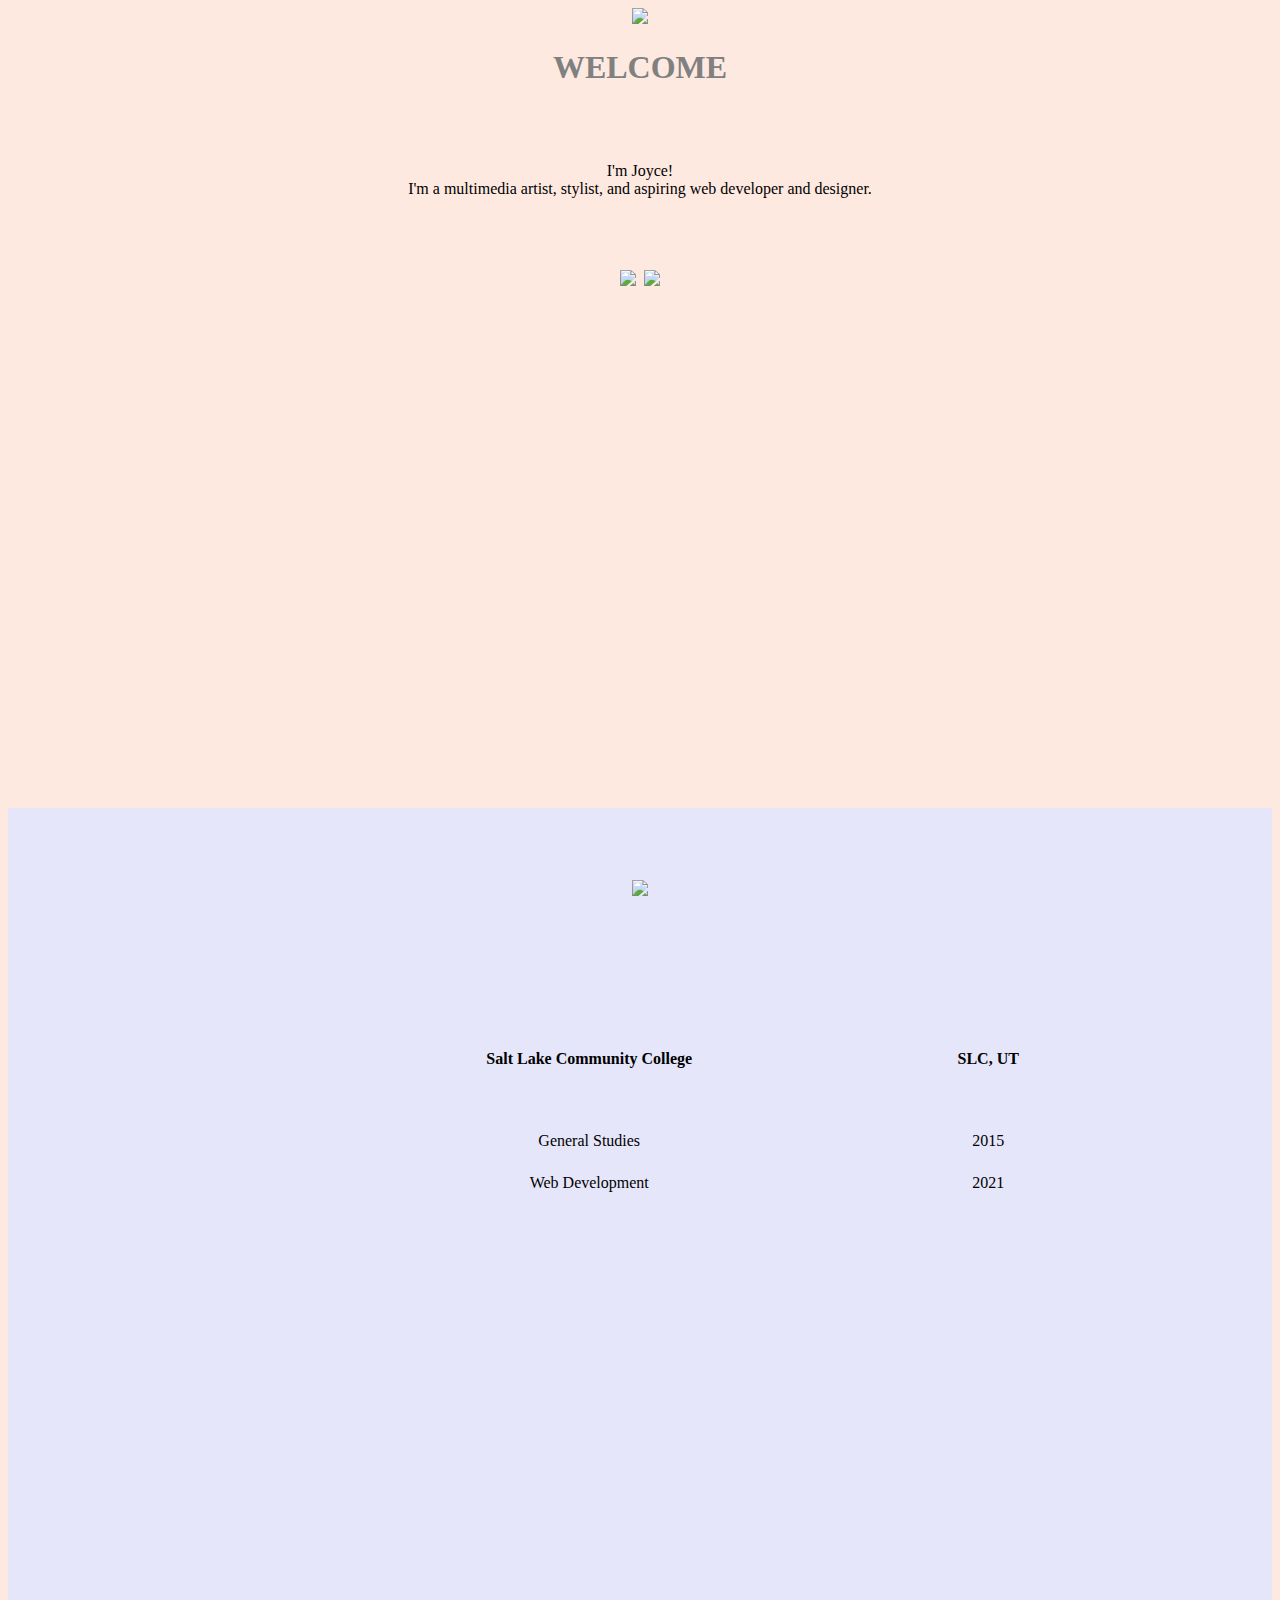
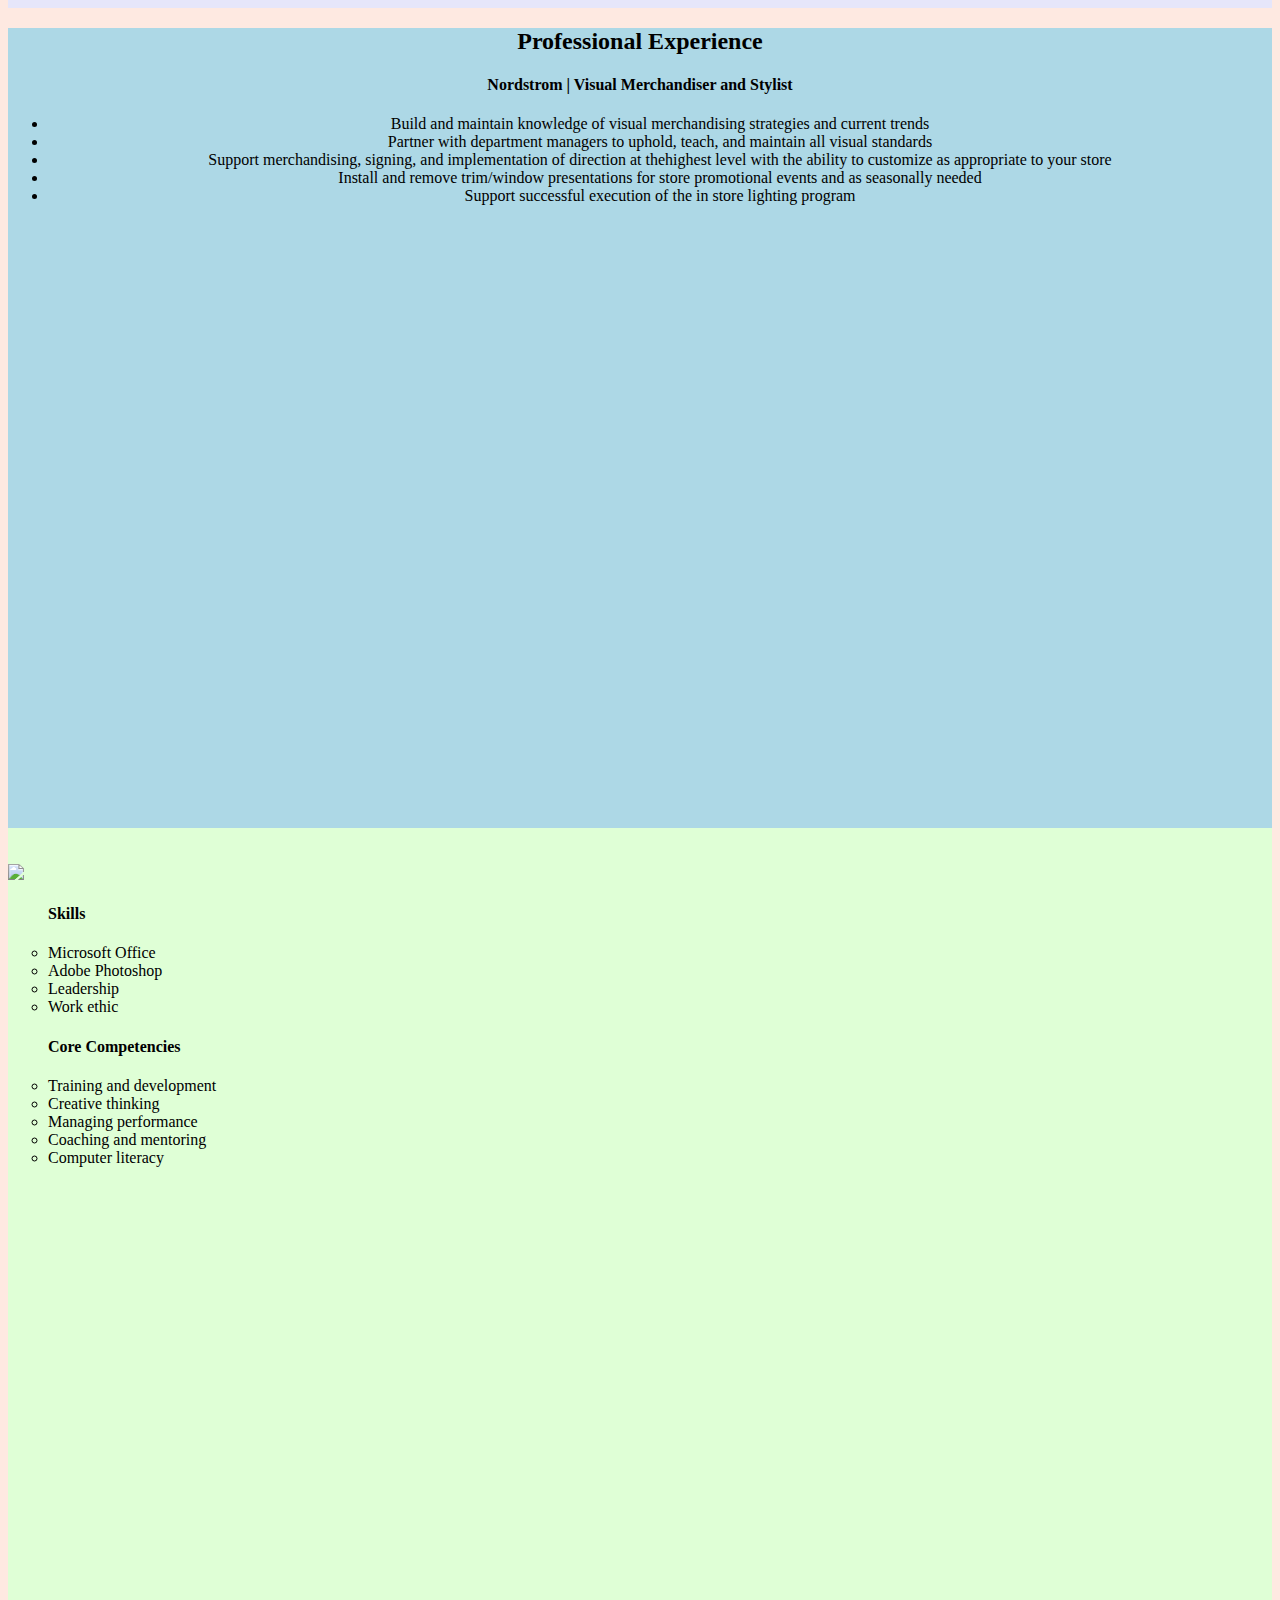
==== index.html @ 907596e9 "second commit" ====
<!DOCTYPE html>
<html lang="eng">
    <head>
<title>my resume </title>
    </head>
    <body style="background-color:#fee9e1">
        <div class="column" style="max-width:inherit; height:800px; text-align:center;">
<img src="images/welcome.png">
<br>
            <h1 style="color:gray;">WELCOME</h1>
<br><br><br>
I'm Joyce!
<br>
I'm a multimedia artist, stylist, and aspiring web developer and designer.
<br>
<br>
<br>
<br>
<br>
<a href="#resume"><img src="/images/myresume.png"></a>
<a href="#skills"><img src=""></a>
<a href="http://www.joycepinilla.slccwebdev.com/portfolio"><img src="/images/mywork.png"></a>
</div>
<div class="center" id="education" style="max-width:inherit; height:800px; background-color:lavender; text-align:center;">
    <br><br><br><br>
<img src="images/education.png" class="center" style="margin-left:auto; margin-right:auto;">
<br><br><br><br><br><br>
<table class="center" style="margin-left:275px; margin-right:auto;  width:800px; height:220px;">
<caption>
    <th>
    </th>
</caption>
       <tr>
        <td>
            <h4>Salt Lake Community College</h4>
        </td>
        <td>
            <h4>SLC, UT</h4>
        </td>
       </tr>
    <tr>
        <td>General Studies</td>
        <td>2015</td>
    </tr>
    <tr>
        <td>Web Development</td>
        <td>2021</td>
    </tr>
    <tr>
        <td>
        </td>
        <td>
            
        </td>
    </tr>
</table>
</ul>
        </div>
        <div class="column" id="resume" style="max-width:inherit; height:800px; background-color:lightblue; text-align:center">
                        <h2 style="text-align:center">
                Professional Experience
            </h2>
            <h4>Nordstrom | Visual Merchandiser and Stylist</h4>
            <ul>
            <li>Build and maintain knowledge of visual merchandising strategies and current trends</li>
        <li>Partner with department managers to uphold, teach, and maintain all visual standards</li>
        <li>Support merchandising, signing, and implementation of direction at thehighest level with the ability to customize as appropriate to your store</li>
        <li>Install and remove trim/window presentations for store promotional events and as seasonally needed</li>
        <li>Support successful execution of the in store lighting program
        </li>
        </ul>
    </div>
<div class="column" id="skills" style="max-width:inherit; height:800px; background-color:#DFFFD6;">
    <br><br>
    <img src="images/skills.png" style="align-content:center">
    <ul style="list-style-type:circle;">
        <h4>Skills</h4>
            <li>Microsoft Office
            </li>
            <li>Adobe Photoshop</li>
            <li>Leadership</li>
            <li>Work ethic</li>
</ul>
<ul style="list-style-type:circle;">
    <h4>Core Competencies</h4>
    <li>Training and development</li>
    <li>Creative thinking</li>
    <li>Managing performance</li>
    <li>Coaching and mentoring</li>
    <li>Computer literacy</li>

</ul>
</div>

<div>
    <form style="align-content:center;">
        <input type="textbox" size:100px>
    </form>
</div>

    </body>
</html>
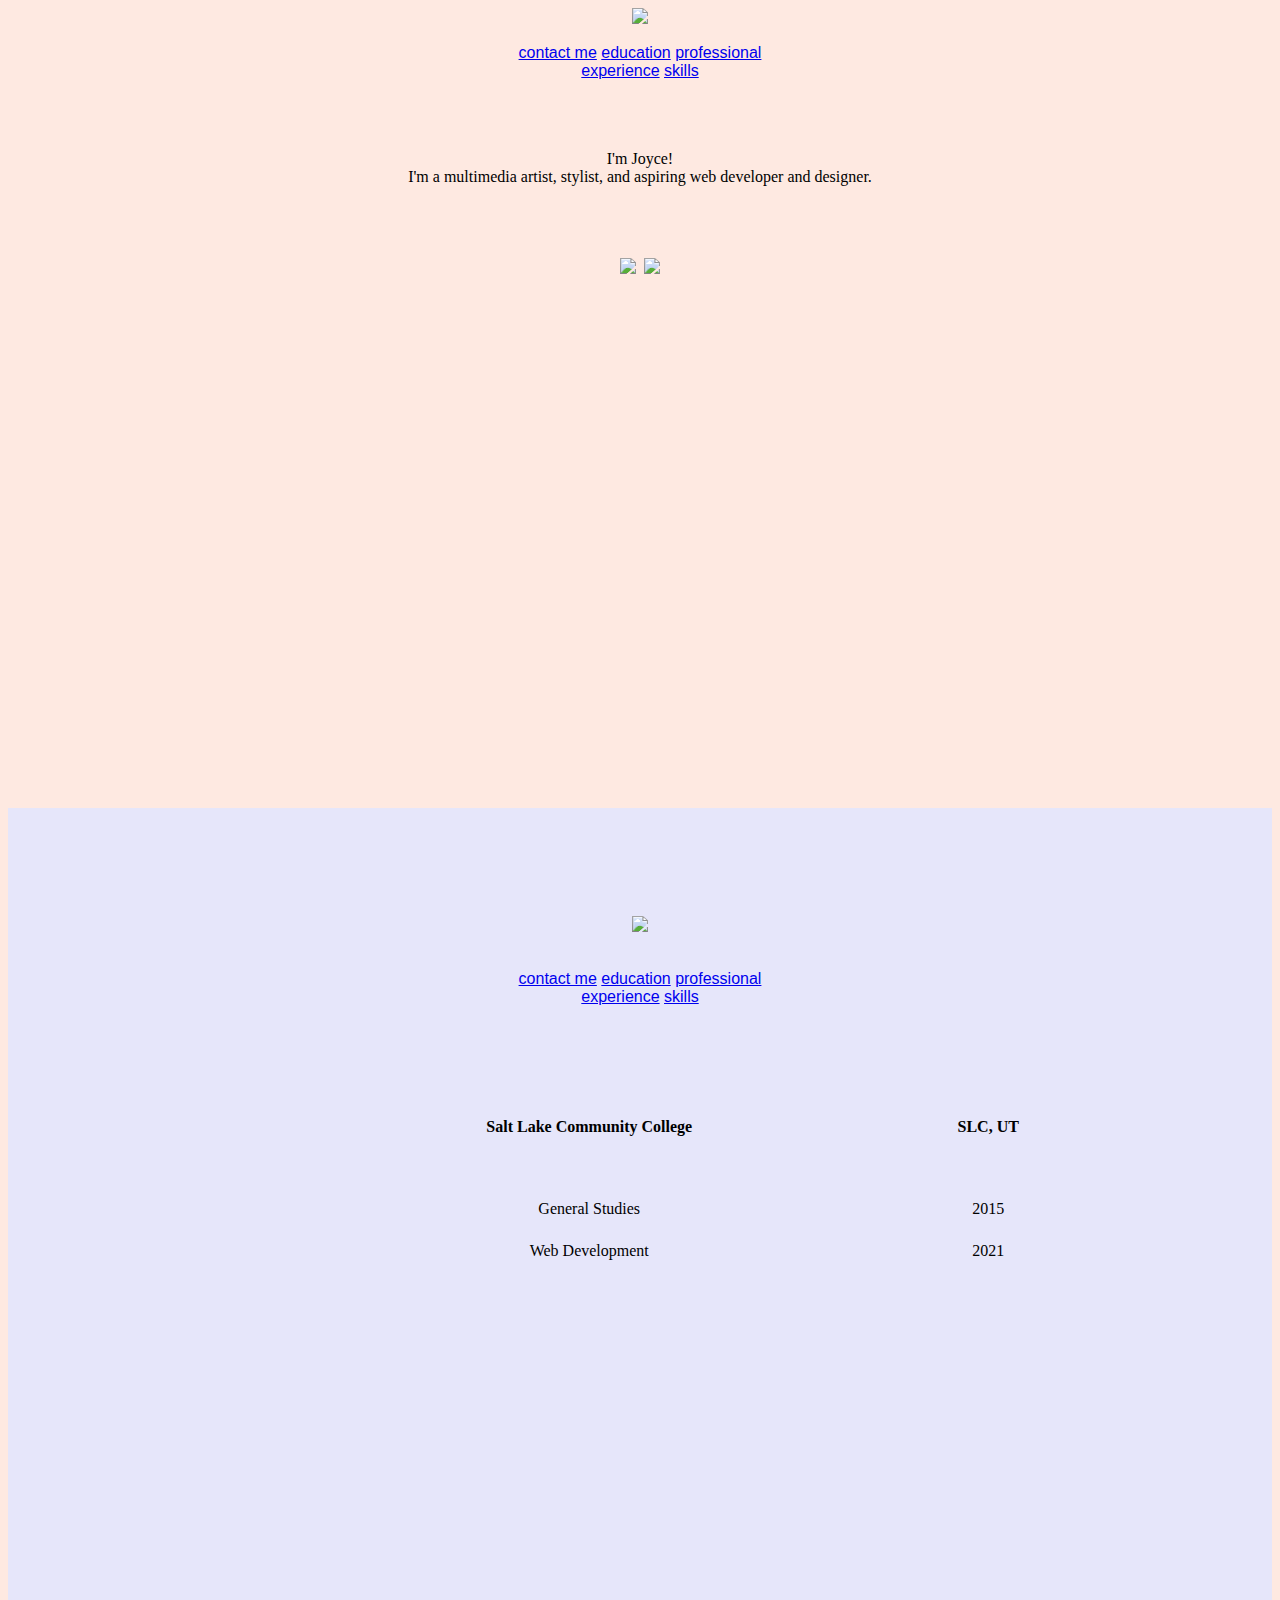
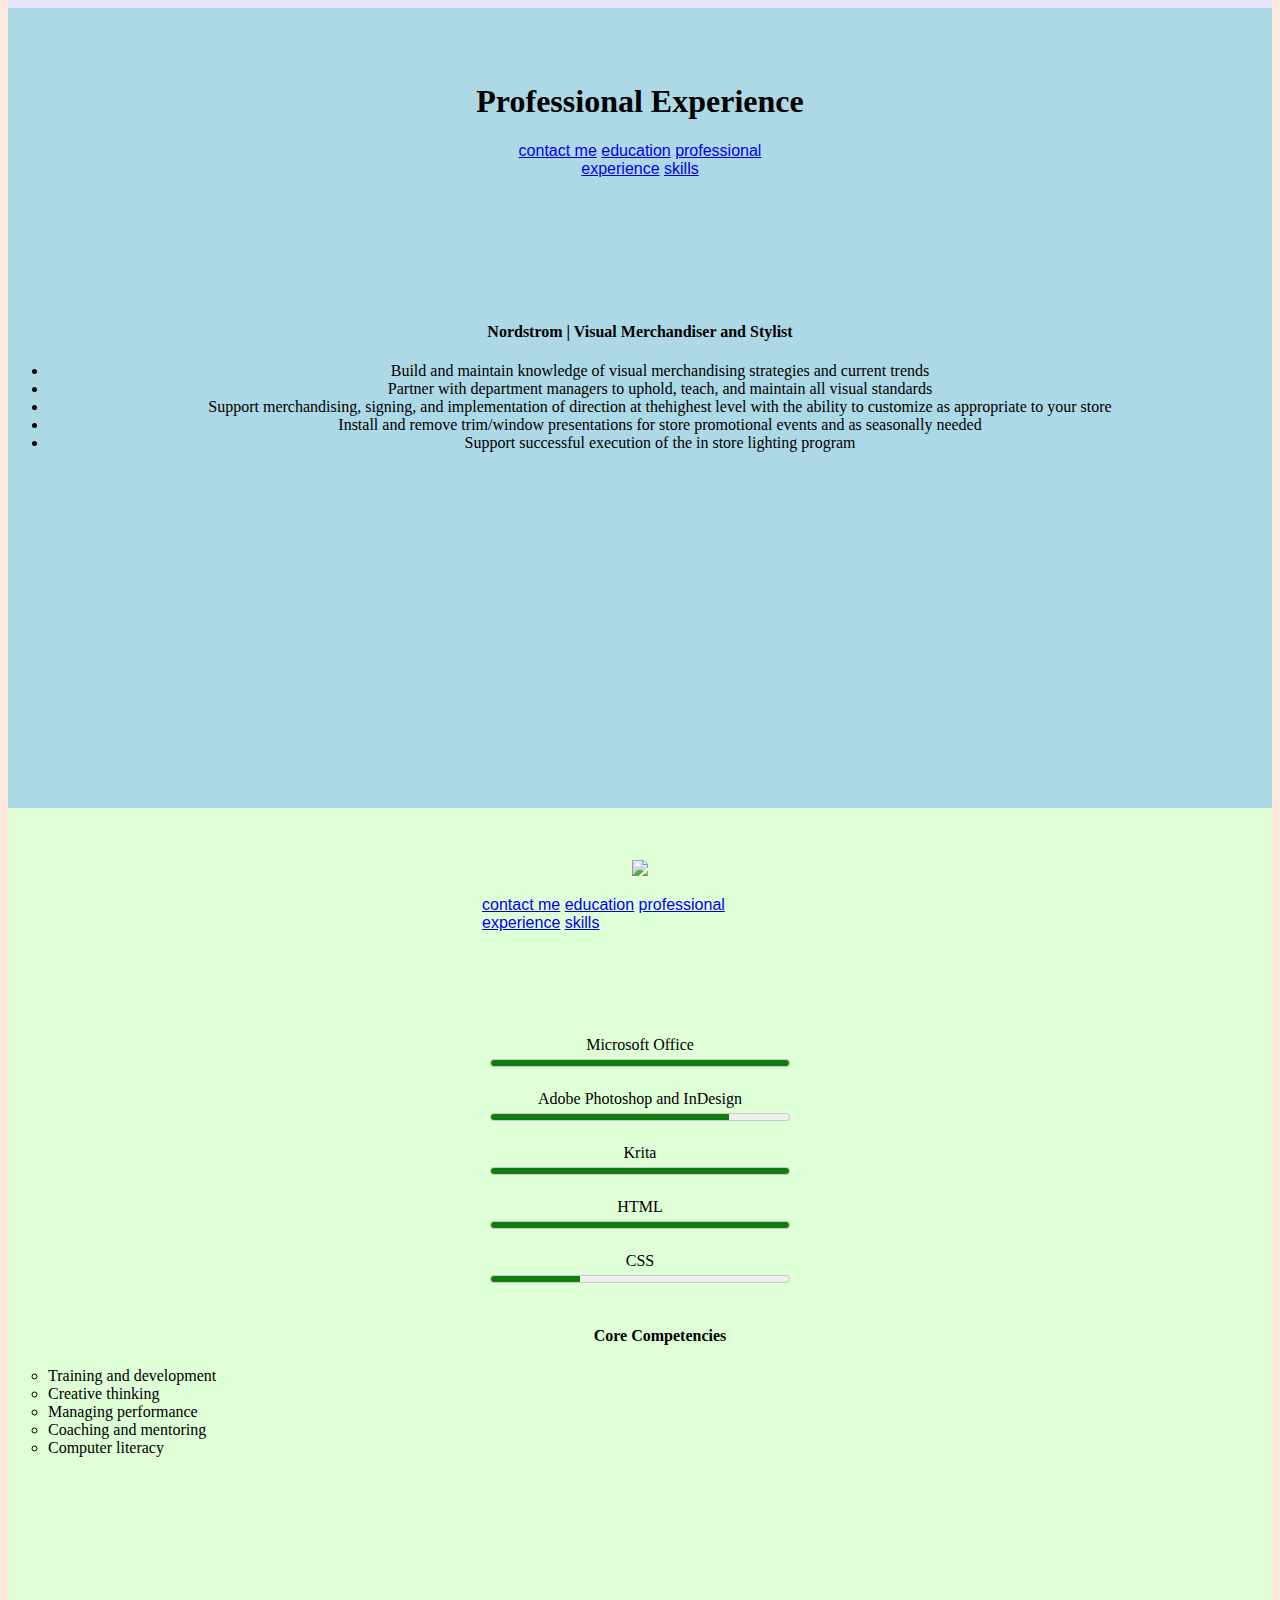
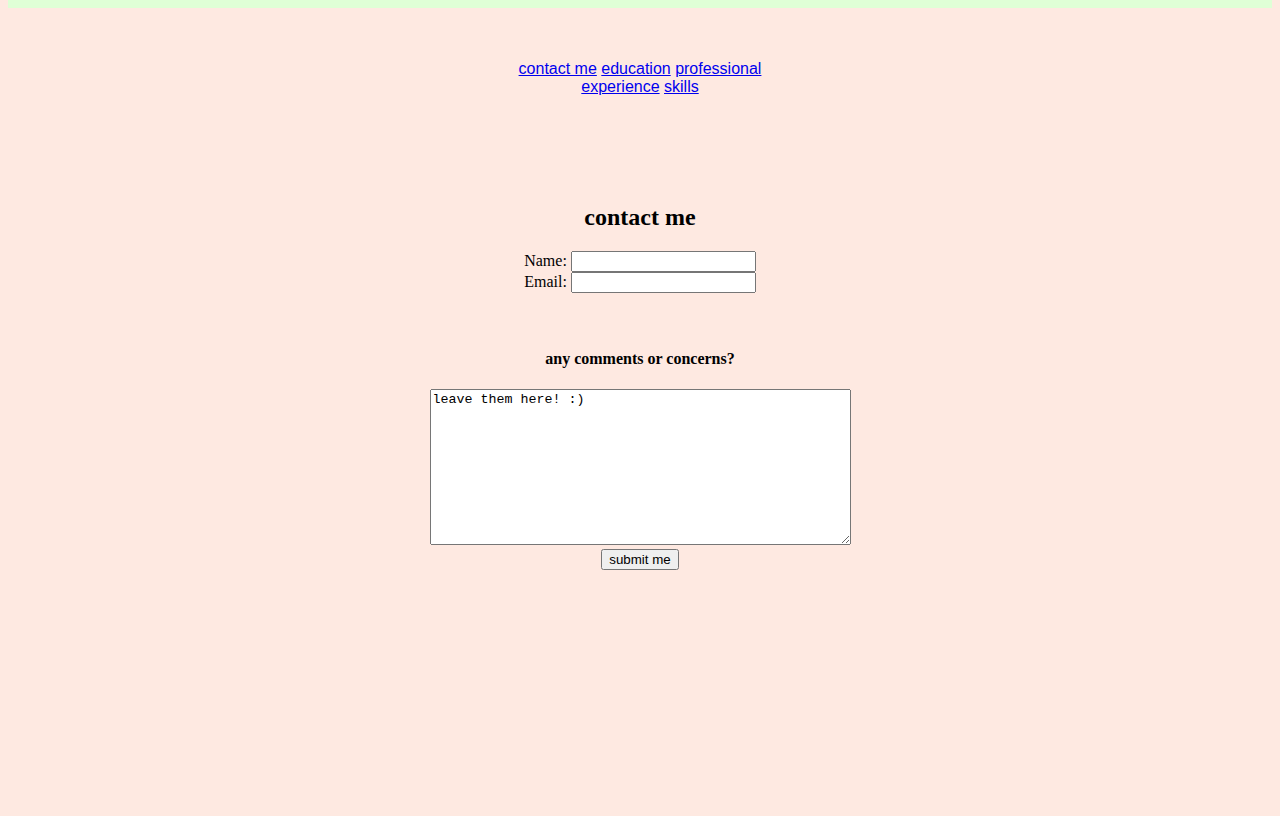
==== commit 7cc6e651: "third commit" ====
--- a/index.html
+++ b/index.html
@@ -7,7 +7,18 @@
         <div class="column" style="max-width:inherit; height:800px; text-align:center;">
 <img src="images/welcome.png">
 <br>
-            <h1 style="color:gray;">WELCOME</h1>
+<p>
+    <nav style="margin-left:auto; 
+            margin-right:auto;
+            width:25%;
+            overflow:auto;
+            font-family: Arial, Helvetica, sans-serif">
+                <a href="#contactme">contact me</a>
+                <a href="#education">education</a>
+                <a href="#resume">professional experience</a>
+                <a href="#skills">skills</a>
+    </nav>
+</p>
 <br><br><br>
 I'm Joyce!
 <br>
@@ -19,12 +30,24 @@
 <br>
 <a href="#resume"><img src="/images/myresume.png"></a>
 <a href="#skills"><img src=""></a>
-<a href="http://www.joycepinilla.slccwebdev.com/portfolio"><img src="/images/mywork.png"></a>
+<a href="https://www.joycepinilla.slccwebdev.com/portfolio"><img src="/images/mywork.png"></a>
 </div>
 <div class="center" id="education" style="max-width:inherit; height:800px; background-color:lavender; text-align:center;">
-    <br><br><br><br>
+    <br><br><br><br><br><br>
 <img src="images/education.png" class="center" style="margin-left:auto; margin-right:auto;">
-<br><br><br><br><br><br>
+<br><br>
+<p>
+    <nav style="margin-left:auto; 
+            margin-right:auto;
+            width:25%;
+            overflow:auto;
+            font-family: Arial, Helvetica, sans-serif">
+                <a href="#contactme">contact me</a>
+                <a href="#education">education</a>
+                <a href="#resume">professional experience</a>
+                <a href="#skills">skills</a>
+    </nav>
+</p><br><br>
 <table class="center" style="margin-left:275px; margin-right:auto;  width:800px; height:220px;">
 <caption>
     <th>
@@ -55,11 +78,25 @@
     </tr>
 </table>
 </ul>
-        </div>
+</div>
         <div class="column" id="resume" style="max-width:inherit; height:800px; background-color:lightblue; text-align:center">
-                        <h2 style="text-align:center">
+                       <br><br><br>           
+            <h1 style="text-align:center">
                 Professional Experience
-            </h2>
+            </h1>
+            <p>
+                <nav style="margin-left:auto; 
+                        margin-right:auto;
+                        width:25%;
+                        overflow:auto;
+                        font-family: Arial, Helvetica, sans-serif">
+                            <a href="#contactme">contact me</a>
+                            <a href="#education">education</a>
+                            <a href="#resume">professional experience</a>
+                            <a href="#skills">skills</a>
+                </nav>
+            </p>
+            <br><br><br><br><br><br>
             <h4>Nordstrom | Visual Merchandiser and Stylist</h4>
             <ul>
             <li>Build and maintain knowledge of visual merchandising strategies and current trends</li>
@@ -71,18 +108,43 @@
         </ul>
     </div>
 <div class="column" id="skills" style="max-width:inherit; height:800px; background-color:#DFFFD6;">
+    
     <br><br>
-    <img src="images/skills.png" style="align-content:center">
+    <p class="center" style="text-align:center; margin-left:auto; margin-right:auto;">
+        <img src="images/skills.png" style="align-content:center">
+    </p>
+    <p>
+        <nav style="margin-left:auto; 
+                margin-right:auto;
+                width:25%;
+                overflow:auto;
+                font-family: Arial, Helvetica, sans-serif">
+                    <a href="#contactme">contact me</a>
+                    <a href="#education">education</a>
+                    <a href="#resume">professional experience</a>
+                    <a href="#skills">skills</a>
+        </nav>
+    </p>
+<br><br><br><br>
+
+<p class="center" style="margin-left:auto; 
+                        margin-right:auto;
+                        text-align:center;">
+<label for="microsoft office">Microsoft Office</label><br>
+<meter style="width:300px" id="office" value="1.0">100%</meter><br><br>
+<label for="adobe photoshop">Adobe Photoshop and InDesign</label><br>
+<meter style="width:300px" id="photoshop" value="0.80">80%</meter><br><br>
+<label for="krita">Krita</label><br>
+<meter style="width:300px" id="office" value="1.0">100%</meter><br><br>
+<label for="html">HTML</label><br>
+<meter style="width:300px" id="office" value="1.0">100%</meter><br><br>
+<label for="css">CSS</label><br>
+<meter style="width:300px" id="office" value="0.3">100%</meter><br><br>
+</p>
+
+   
     <ul style="list-style-type:circle;">
-        <h4>Skills</h4>
-            <li>Microsoft Office
-            </li>
-            <li>Adobe Photoshop</li>
-            <li>Leadership</li>
-            <li>Work ethic</li>
-</ul>
-<ul style="list-style-type:circle;">
-    <h4>Core Competencies</h4>
+    <h4 style="text-align:center; margin-left:auto; margin-right:auto;">Core Competencies</h4>
     <li>Training and development</li>
     <li>Creative thinking</li>
     <li>Managing performance</li>
@@ -90,11 +152,42 @@
     <li>Computer literacy</li>
 
 </ul>
+
 </div>
 
-<div>
-    <form style="align-content:center;">
-        <input type="textbox" size:100px>
+<div class="column" 
+     id="contactme"
+     style="max-width:inherit; height:800px; text-align:center;">
+    
+    <br><br>
+    <p>
+        <nav style="margin-left:auto; 
+                margin-right:auto;
+                width:25%;
+                overflow:auto;
+                font-family: Arial, Helvetica, sans-serif">
+                    <a href="#contactme">contact me</a>
+                    <a href="#education">education</a>
+                    <a href="#resume">professional experience</a>
+                    <a href="#skills">skills</a>
+        </nav>
+    </p>
+    <br><br><br><br>
+    
+    <form  
+        action="https://form-test.slccwebdev.com/form-success.php"
+        style="align-content:center;">
+            <h2>contact me</h2>
+        <label for="name">Name:</label>
+        <input type="text" name="name" id="name" style="color:gainsboro;" value=""><br>
+      
+        <label for="email">Email:</label>
+        <input type="email" name="email" id="email"><br>
+      <br><br>
+        <label for="comments"><h4>any comments or concerns?</h4></label>
+        <textarea name="comments" id="comments" cols="50" rows="10">leave them here! :)</textarea><br>
+        <input type="submit" value="submit me">
+
     </form>
 </div>
 
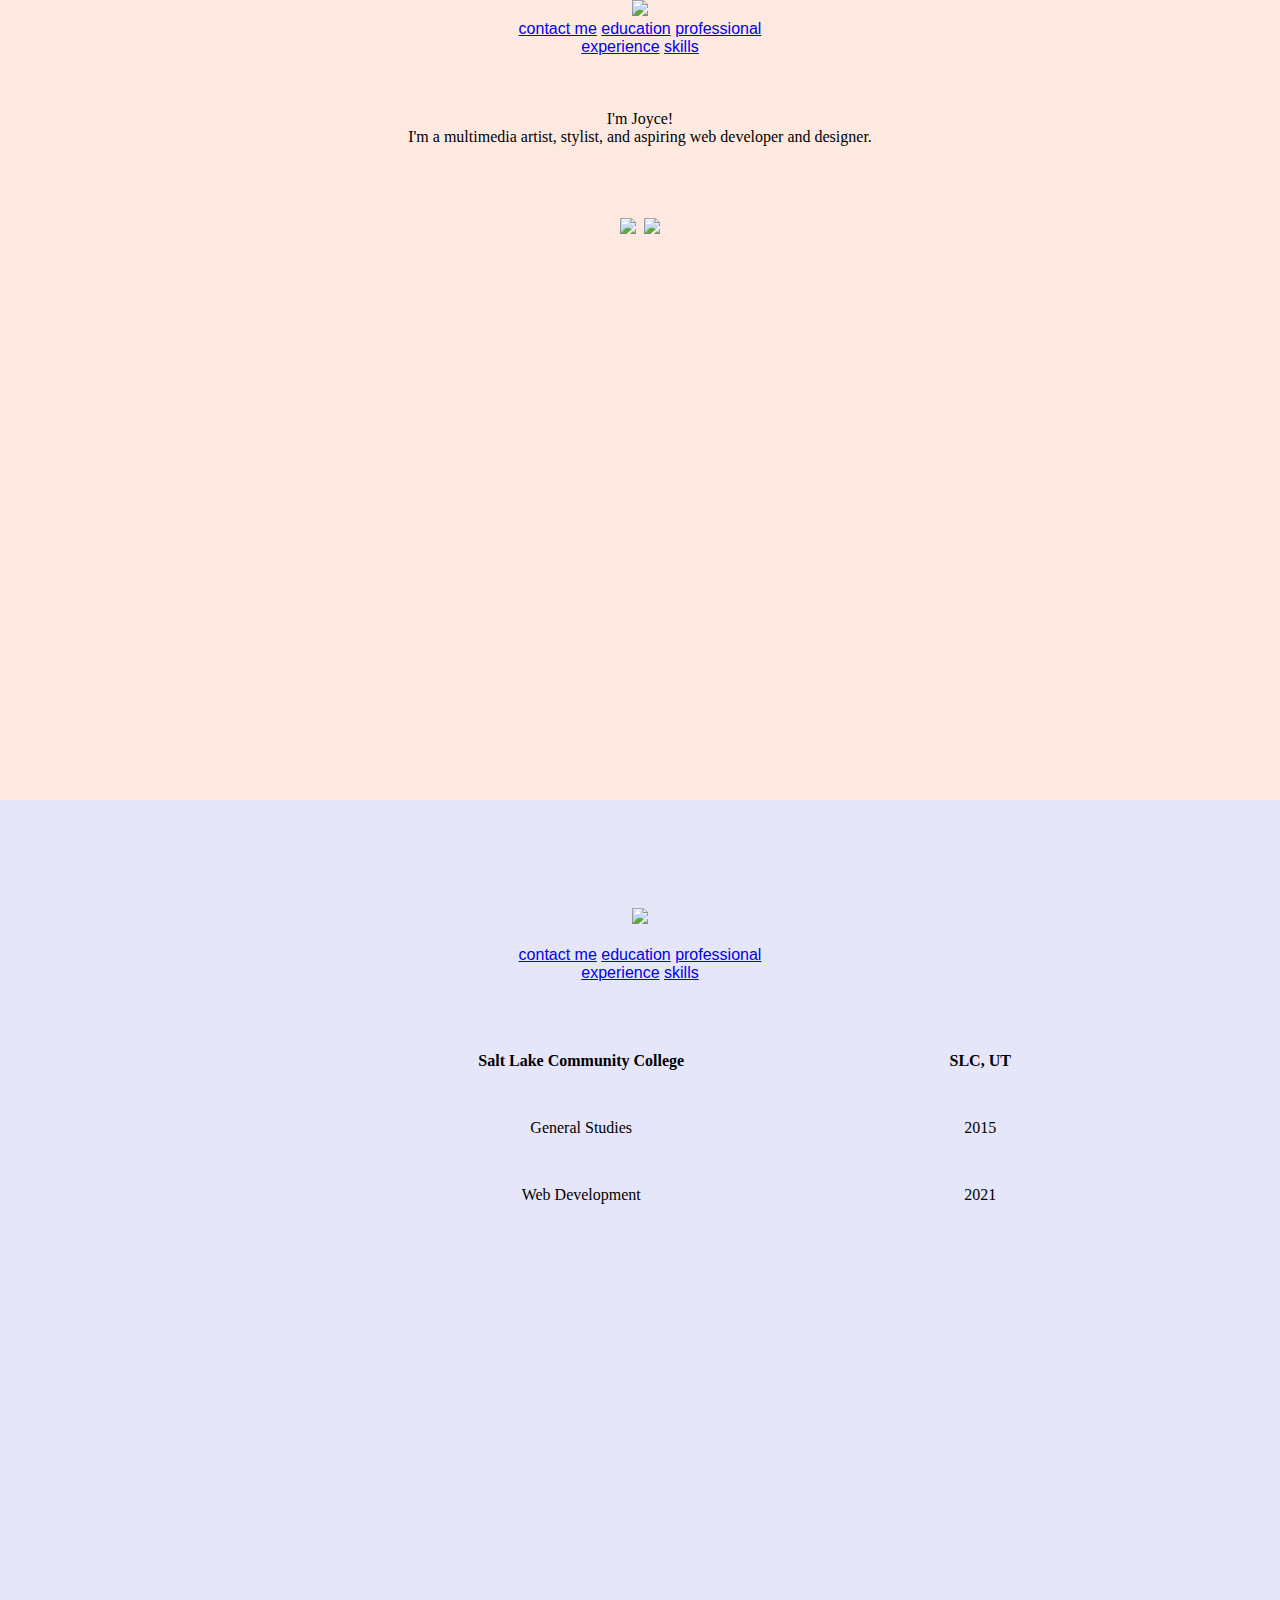
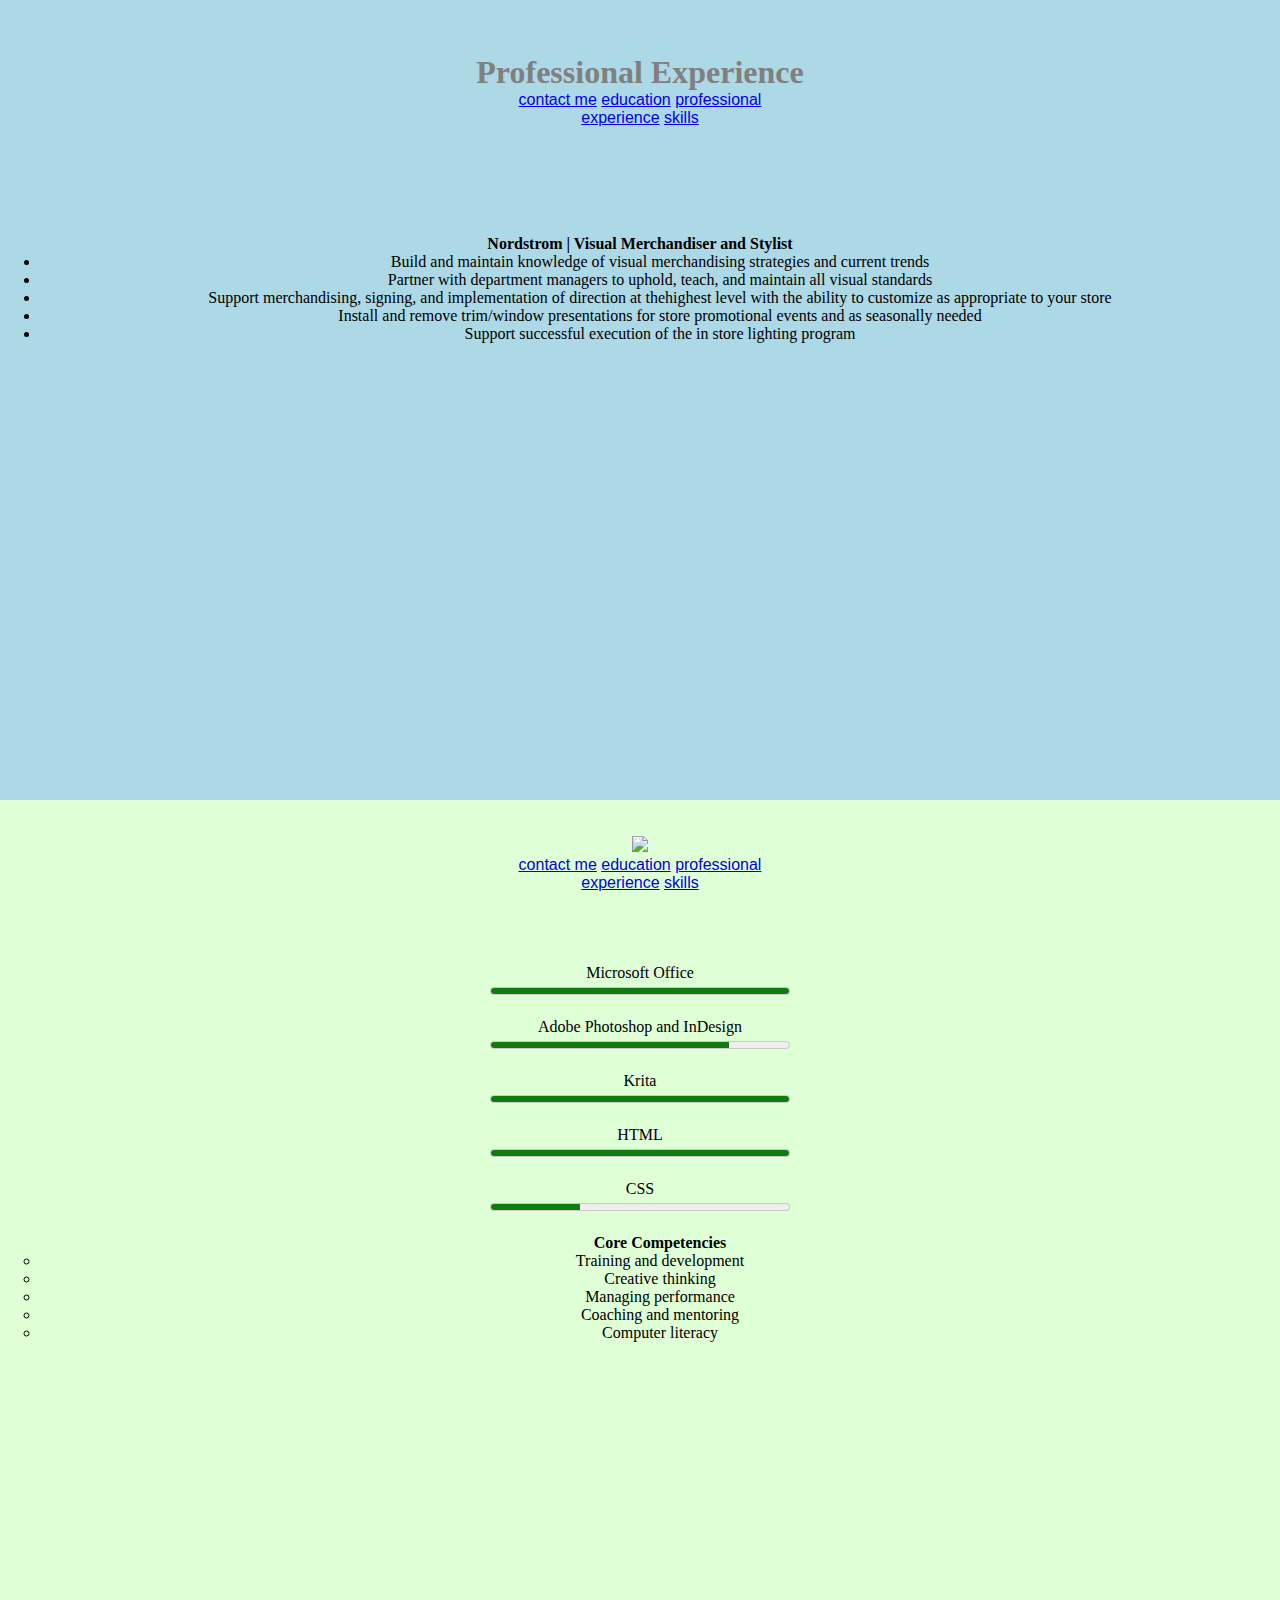
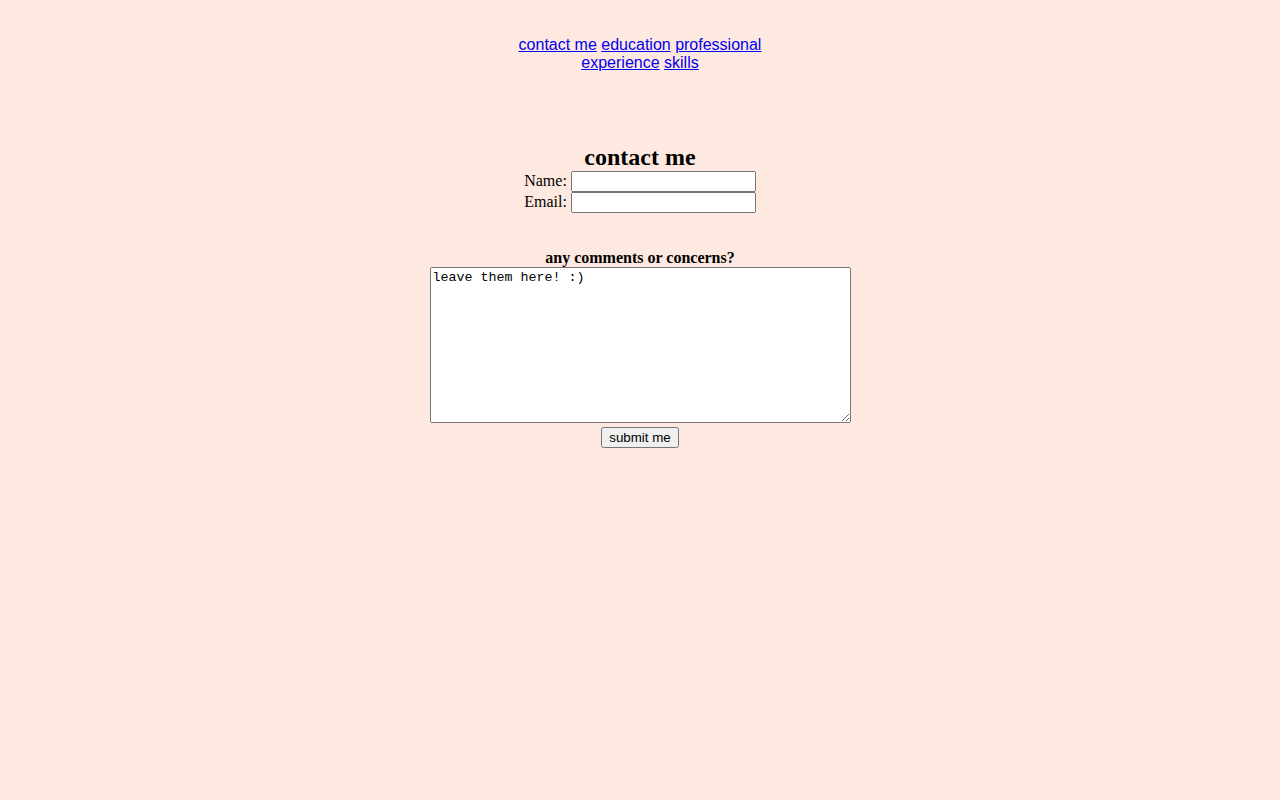
==== commit efcb99f0: "fourth commit" ====
--- a/index.html
+++ b/index.html
@@ -2,17 +2,14 @@
 <html lang="eng">
     <head>
 <title>my resume </title>
+<link rel="stylesheet" type="text/css" href="css/styles.css">
     </head>
-    <body style="background-color:#fee9e1">
-        <div class="column" style="max-width:inherit; height:800px; text-align:center;">
+    <body>
+        <div id="welcome" class="column">
 <img src="images/welcome.png">
 <br>
 <p>
-    <nav style="margin-left:auto; 
-            margin-right:auto;
-            width:25%;
-            overflow:auto;
-            font-family: Arial, Helvetica, sans-serif">
+    <nav>
                 <a href="#contactme">contact me</a>
                 <a href="#education">education</a>
                 <a href="#resume">professional experience</a>
@@ -81,7 +78,7 @@
 </div>
         <div class="column" id="resume" style="max-width:inherit; height:800px; background-color:lightblue; text-align:center">
                        <br><br><br>           
-            <h1 style="text-align:center">
+            <h1>
                 Professional Experience
             </h1>
             <p>
--- a/css/styles.css
+++ b/css/styles.css
@@ -0,0 +1,25 @@
+body {
+    background-color:#fee9e1;
+}
+
+* { margin: 0px }
+
+h1 {
+    text-align:center;
+    color: gray;
+  }
+
+p {
+    color:black;
+    text-align:center;
+  }
+div {
+    max-width:inherit; 
+    height:800px; 
+    text-align:center
+}
+nav {margin-left:auto; 
+    margin-right:auto;
+    width:25%;
+    overflow:auto;
+    font-family: Arial, Helvetica, sans-serif}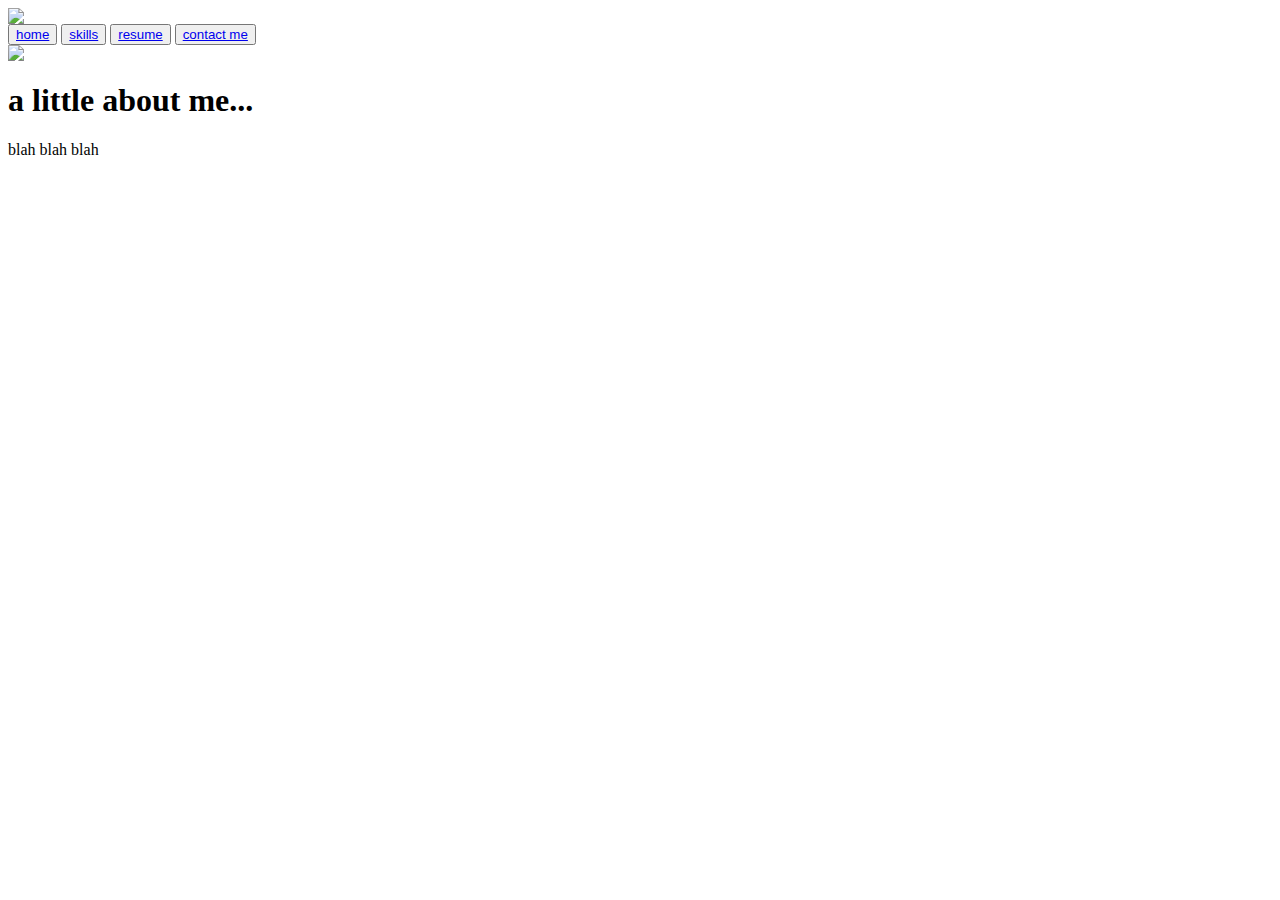
==== commit 02d72d7c: "fifth commit" ====
--- a/index.html
+++ b/index.html
@@ -1,192 +1,49 @@
-<!DOCTYPE html>
-<html lang="eng">
+<html>
     <head>
-<title>my resume </title>
-<link rel="stylesheet" type="text/css" href="css/styles.css">
-    </head>
+        <title>joyce pinilla</title>
+        <style>
+           
+        </style>
+            <link rel="stylesheet" type="text/css" href="/css/style.css">
+            </head>
     <body>
-        <div id="welcome" class="column">
-<img src="images/welcome.png">
-<br>
-<p>
-    <nav>
-                <a href="#contactme">contact me</a>
-                <a href="#education">education</a>
-                <a href="#resume">professional experience</a>
-                <a href="#skills">skills</a>
-    </nav>
-</p>
-<br><br><br>
-I'm Joyce!
-<br>
-I'm a multimedia artist, stylist, and aspiring web developer and designer.
-<br>
-<br>
-<br>
-<br>
-<br>
-<a href="#resume"><img src="/images/myresume.png"></a>
-<a href="#skills"><img src=""></a>
-<a href="https://www.joycepinilla.slccwebdev.com/portfolio"><img src="/images/mywork.png"></a>
-</div>
-<div class="center" id="education" style="max-width:inherit; height:800px; background-color:lavender; text-align:center;">
-    <br><br><br><br><br><br>
-<img src="images/education.png" class="center" style="margin-left:auto; margin-right:auto;">
-<br><br>
-<p>
-    <nav style="margin-left:auto; 
-            margin-right:auto;
-            width:25%;
-            overflow:auto;
-            font-family: Arial, Helvetica, sans-serif">
-                <a href="#contactme">contact me</a>
-                <a href="#education">education</a>
-                <a href="#resume">professional experience</a>
-                <a href="#skills">skills</a>
-    </nav>
-</p><br><br>
-<table class="center" style="margin-left:275px; margin-right:auto;  width:800px; height:220px;">
-<caption>
-    <th>
-    </th>
-</caption>
-       <tr>
-        <td>
-            <h4>Salt Lake Community College</h4>
-        </td>
-        <td>
-            <h4>SLC, UT</h4>
-        </td>
-       </tr>
-    <tr>
-        <td>General Studies</td>
-        <td>2015</td>
-    </tr>
-    <tr>
-        <td>Web Development</td>
-        <td>2021</td>
-    </tr>
-    <tr>
-        <td>
-        </td>
-        <td>
-            
-        </td>
-    </tr>
-</table>
-</ul>
-</div>
-        <div class="column" id="resume" style="max-width:inherit; height:800px; background-color:lightblue; text-align:center">
-                       <br><br><br>           
-            <h1>
-                Professional Experience
-            </h1>
-            <p>
-                <nav style="margin-left:auto; 
-                        margin-right:auto;
-                        width:25%;
-                        overflow:auto;
-                        font-family: Arial, Helvetica, sans-serif">
-                            <a href="#contactme">contact me</a>
-                            <a href="#education">education</a>
-                            <a href="#resume">professional experience</a>
-                            <a href="#skills">skills</a>
-                </nav>
-            </p>
-            <br><br><br><br><br><br>
-            <h4>Nordstrom | Visual Merchandiser and Stylist</h4>
-            <ul>
-            <li>Build and maintain knowledge of visual merchandising strategies and current trends</li>
-        <li>Partner with department managers to uphold, teach, and maintain all visual standards</li>
-        <li>Support merchandising, signing, and implementation of direction at thehighest level with the ability to customize as appropriate to your store</li>
-        <li>Install and remove trim/window presentations for store promotional events and as seasonally needed</li>
-        <li>Support successful execution of the in store lighting program
-        </li>
-        </ul>
+     
+      <div class="header" id="#home">
+<img src="/images/homepg.png" class="" id="headerimg">
+
+<nav>
+    <div class="topnav-right">
+       <button class="button">
+           <a href="#home">home</a>
+        </button> 
+        <button class="button">
+        <a href="/skills.html">skills</a>
+    </button>
+        <button class="button">
+        <a href="/resume.html">resume</a>
+    </button>
+        <button class="button">
+        <a href="/contactme.html">contact me</a>
+    </button>
     </div>
-<div class="column" id="skills" style="max-width:inherit; height:800px; background-color:#DFFFD6;">
-    
-    <br><br>
-    <p class="center" style="text-align:center; margin-left:auto; margin-right:auto;">
-        <img src="images/skills.png" style="align-content:center">
-    </p>
-    <p>
-        <nav style="margin-left:auto; 
-                margin-right:auto;
-                width:25%;
-                overflow:auto;
-                font-family: Arial, Helvetica, sans-serif">
-                    <a href="#contactme">contact me</a>
-                    <a href="#education">education</a>
-                    <a href="#resume">professional experience</a>
-                    <a href="#skills">skills</a>
-        </nav>
-    </p>
-<br><br><br><br>
-
-<p class="center" style="margin-left:auto; 
-                        margin-right:auto;
-                        text-align:center;">
-<label for="microsoft office">Microsoft Office</label><br>
-<meter style="width:300px" id="office" value="1.0">100%</meter><br><br>
-<label for="adobe photoshop">Adobe Photoshop and InDesign</label><br>
-<meter style="width:300px" id="photoshop" value="0.80">80%</meter><br><br>
-<label for="krita">Krita</label><br>
-<meter style="width:300px" id="office" value="1.0">100%</meter><br><br>
-<label for="html">HTML</label><br>
-<meter style="width:300px" id="office" value="1.0">100%</meter><br><br>
-<label for="css">CSS</label><br>
-<meter style="width:300px" id="office" value="0.3">100%</meter><br><br>
-</p>
-
-   
-    <ul style="list-style-type:circle;">
-    <h4 style="text-align:center; margin-left:auto; margin-right:auto;">Core Competencies</h4>
-    <li>Training and development</li>
-    <li>Creative thinking</li>
-    <li>Managing performance</li>
-    <li>Coaching and mentoring</li>
-    <li>Computer literacy</li>
-
-</ul>
+</nav>
+      
 
 </div>
 
-<div class="column" 
-     id="contactme"
-     style="max-width:inherit; height:800px; text-align:center;">
-    
-    <br><br>
-    <p>
-        <nav style="margin-left:auto; 
-                margin-right:auto;
-                width:25%;
-                overflow:auto;
-                font-family: Arial, Helvetica, sans-serif">
-                    <a href="#contactme">contact me</a>
-                    <a href="#education">education</a>
-                    <a href="#resume">professional experience</a>
-                    <a href="#skills">skills</a>
-        </nav>
-    </p>
-    <br><br><br><br>
-    
-    <form  
-        action="https://form-test.slccwebdev.com/form-success.php"
-        style="align-content:center;">
-            <h2>contact me</h2>
-        <label for="name">Name:</label>
-        <input type="text" name="name" id="name" style="color:gainsboro;" value=""><br>
-      
-        <label for="email">Email:</label>
-        <input type="email" name="email" id="email"><br>
-      <br><br>
-        <label for="comments"><h4>any comments or concerns?</h4></label>
-        <textarea name="comments" id="comments" cols="50" rows="10">leave them here! :)</textarea><br>
-        <input type="submit" value="submit me">
+  
 
-    </form>
-</div>
+      <div>
+          <img src="/images/me.png" class="" id="me">
+
+          <h1>a little about me...</h1>
+
+        <p id="maincontent">
+              blah blah blah
+          </p>
+
+        </div>
 
     </body>
+
 </html>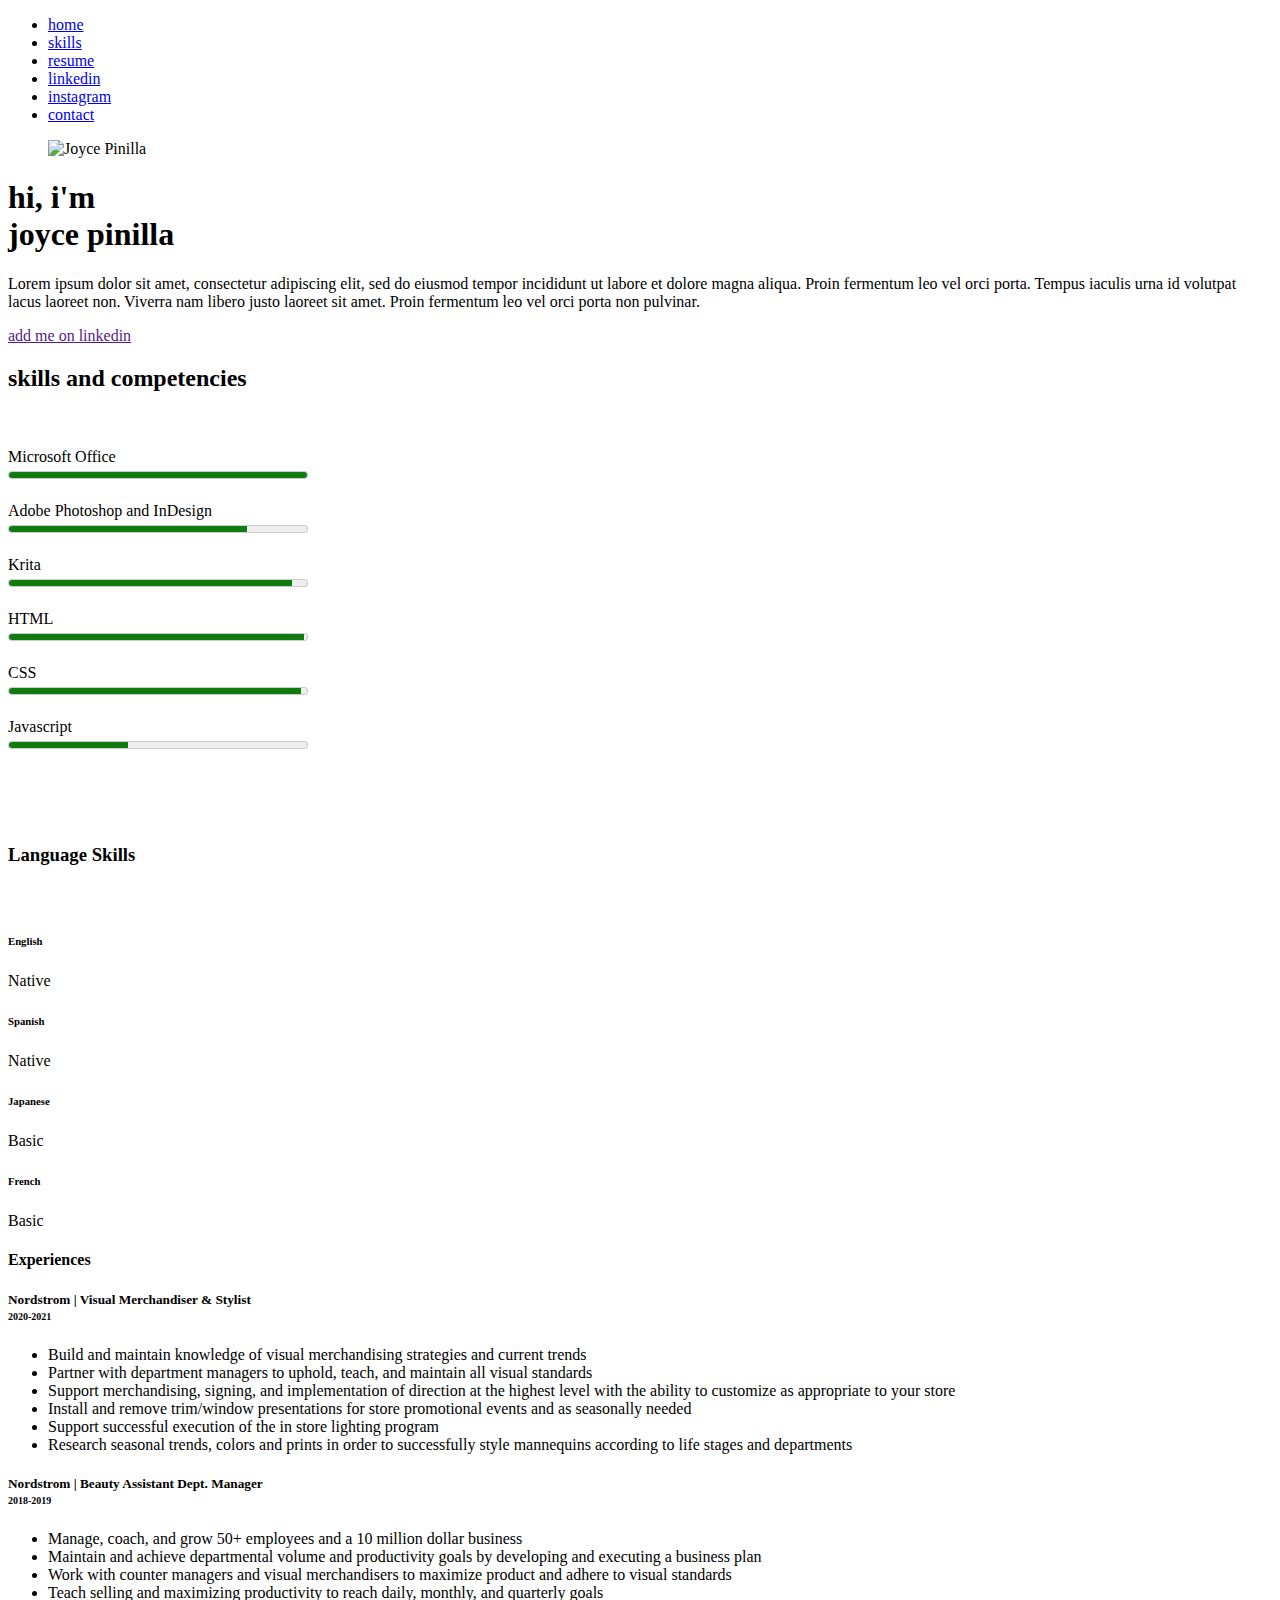
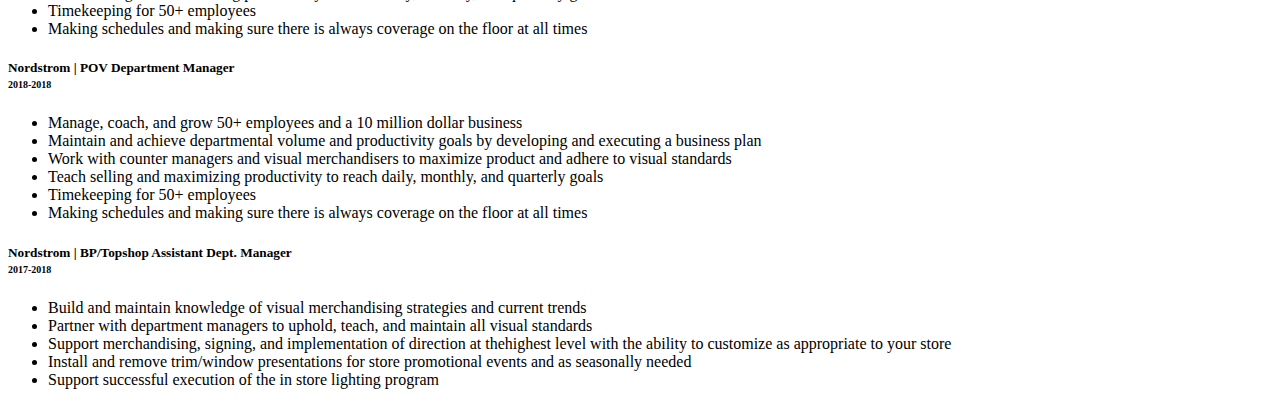
==== commit f6977ee0: "sixth commit" ====
--- a/index.html
+++ b/index.html
@@ -1,49 +1,165 @@
+<!DOCTYPE html>
 <html>
     <head>
-        <title>joyce pinilla</title>
-        <style>
-           
-        </style>
-            <link rel="stylesheet" type="text/css" href="/css/style.css">
-            </head>
-    <body>
-     
-      <div class="header" id="#home">
-<img src="/images/homepg.png" class="" id="headerimg">
+        <title>Joyce Pinilla</title>
+        <link rel="stylesheet" type="text/css" href="/css/style.css">  
+        <link rel="stylesheet" type="text/css" href="/css/bootstrap-grid.css">
+        <link rel="stylesheet" href="https://cdnjs.cloudflare.com/ajax/libs/font-awesome/4.7.0/css/font-awesome.min.css">
+        <link href="https://fonts.googleapis.com/css2?family=Praise&family=Yuji+Syuku&family=IBM+Plex+Mono&display=swap" rel="stylesheet">
+        <link rel="preconnect" href="https://fonts.googleapis.com">
+        <link rel="preconnect" href="https://fonts.gstatic.com" crossorigin>
+        <meta name="viewport" content="width=device-width, initial-scale=1.0">
+        <link rel="stylesheet" href="https://stackpath.bootstrapcdn.com/bootstrap/4.5.0/css/bootstrap.min.css" integrity="sha384-9aIt2nRpC12Uk9gS9baDl411NQApFmC26EwAOH8WgZl5MYYxFfc+NcPb1dKGj7Sk" crossorigin="anonymous">
+        </head>
+    <body> 
+        <nav>
+            <ul>
+                <li><a href="/" class="active">home</a></li>
+                <li><a href="#skills" class="nav-link">skills</a></li>
+                <li><a href="#resume" class="nav-link">resume</a></li>
+                <li><a href="https://www.linkedin.com/in/joyce-pinilla-a9869315b" target="_blank" class="nav-link">linkedin</a></li>
+                <li><a href="https://instagram.com/joyce.pinillaa/" target="_blank" class="nav-link">instagram</a></li>
+                <li><a href="/contact.html" class="nav-link">contact</a></li>
+            
+            </ul>
+        </nav>
+        <header>
+            <div class="container">
+                <div class="row" id="centerdiv">
+                     <!-- /* left column */ -->
+                     <div class="col-sm" id="div1">
+                        <figure>
+                            <img src="images/me.png" alt="Joyce Pinilla">
+                            <figcaption>
 
-<nav>
-    <div class="topnav-right">
-       <button class="button">
-           <a href="#home">home</a>
-        </button> 
-        <button class="button">
-        <a href="/skills.html">skills</a>
-    </button>
-        <button class="button">
-        <a href="/resume.html">resume</a>
-    </button>
-        <button class="button">
-        <a href="/contactme.html">contact me</a>
-    </button>
-    </div>
-</nav>
-      
+                            </figcaption>
+                        </figure>
+                    </div>
 
-</div>
+                    <!-- /* right column */ -->
+                    <div class="col-sm" id="div2">
+                    <h1>hi, i'm <br/>joyce pinilla</h1>
+                    <p class="main">
+                        Lorem ipsum dolor sit amet, consectetur adipiscing elit, sed do eiusmod tempor incididunt ut labore et dolore magna aliqua. Proin fermentum leo vel orci porta. Tempus iaculis urna id volutpat lacus laoreet non. Viverra nam libero justo laoreet sit amet. Proin fermentum leo vel orci porta non pulvinar. 
+                    </p>
+                        <a href="" class="button">add me on linkedin</a>
+                    </div
+                </div>
+            </div>
+        </header>
 
-  
+        <section class="skills" id="skills">
+            <div class="container2">
+                <h2>skills and competencies</h2>
+                <br><br>
+                <div class="row">
+                    <div class="col-sm"></div>
+                    <div class="col-sm-4">
+                        <label for="microsoft office">Microsoft Office</label><br>
+                        <meter style="width:300px" id="office" value="1.0">100%</meter><br><br>
+                        <label for="adobe photoshop">Adobe Photoshop and InDesign</label><br>
+                        <meter style="width:300px" id="photoshop" value="0.80">80%</meter><br><br>
+                        <label for="krita">Krita</label><br>
+                        <meter style="width:300px" id="office" value="0.95">95%</meter><br><br>
+                    </div>
+                    <div class="col-sm-4">
+                        
+                        <label for="html">HTML</label><br>
+                        <meter style="width:300px" id="office" value="0.99">99%</meter><br><br>
+                        <label for="css">CSS</label><br>
+                        <meter style="width:300px" id="office" value="0.98">98%</meter><br><br>
+                        <label for="java">Javascript</label><br>
+                        <meter style="width:300px" id="office" value="0.4">50%</meter>
+                    </div>
+                    <div class="col-sm"></div>
+                </div>
+                <div class="container3">
+                    <br><br><br><br>
+                    <div class="row" id="languages">
+                        <h3>Language Skills
+                            <br><br><br>
+                        </h3>
+                        
+                        <div class="col-sm">
+                            <h6>English</h6>
+                            Native
+                        </div>
+                        <div class="col-sm">
+                            <h6>Spanish</h6>
+                            Native
+                        </div>
+                        <div class="col-sm">
+                            <h6>Japanese</h6>
+                            Basic
+                        </div>
+                        <div class="col-sm">
+                            <h6>French</h6>
+                            Basic
+                        </div>
+                    </div>
+                </div>
+        </section>
 
-      <div>
-          <img src="/images/me.png" class="" id="me">
+        <section class="resume" id="resume">
+            <div class="container" id="resume2">
+                <h4>Experiences</h4>
+                <div class="row">
+                    <div class="col-sm-6" id="exp">
+                        <h5>Nordstrom | Visual Merchandiser & Stylist <br>
+                            <span style="font-size: 10px;">2020-2021</span></h5>
+                        <ul>
+                            <li>Build and maintain knowledge of visual merchandising strategies and current trends</li>
+                            <li>Partner with department managers to uphold, teach, and maintain all visual standards</li>
+                            <li>Support merchandising, signing, and implementation of direction at the highest level with the ability to customize as appropriate to your store</li>
+                            <li>Install and remove trim/window presentations for store promotional events and as seasonally needed</li>
+                            <li>Support successful execution of the in store lighting program</li>
+                            <li>Research seasonal trends, colors and prints in order to successfully style mannequins according to life stages and departments</li>
+                        </ul>
+                    </div>
+                    <div class="col-sm-6" id="exp">
+                        <h5>Nordstrom | Beauty Assistant Dept. Manager<br>
+                            <span style="font-size: 10px;">2018-2019</span></h5>
+                        <ul>
+                            <li>Manage, coach, and grow 50+ employees and a 10 million dollar business</li>
+                            <li>Maintain and achieve departmental volume and productivity goals by developing and executing a business plan</li>
+                            <li>Work with counter managers and visual merchandisers to maximize product and adhere to visual standards</li>
+                            <li>Teach selling and maximizing productivity to reach daily, monthly, and quarterly goals</li>
+                            <li>Timekeeping for 50+ employees</li>
+                            <li>Making schedules and making sure there is always coverage on the floor at all times</li>
+                        </ul>
+                    </div>
+                </div>
+                <div class="row">
+                    <div class="col-sm-6" id="exp">
+                        <h5>Nordstrom | POV Department Manager<br>
+                            <span style="font-size: 10px;">2018-2018</span></h5>
+                        <ul>
+                            <li>Manage, coach, and grow 50+ employees and a 10 million dollar business</li>
+                            <li>Maintain and achieve departmental volume and productivity goals by developing and executing a business plan</li>
+                            <li>Work with counter managers and visual merchandisers to maximize product and adhere to visual standards</li>
+                            <li>Teach selling and maximizing productivity to reach daily, monthly, and quarterly goals</li>
+                            <li>Timekeeping for 50+ employees</li>
+                            <li>Making schedules and making sure there is always coverage on the floor at all times</li>
+                        </ul>
+                    </div>
+                    <div class="col-sm-6" id="exp">
+                        <h5>Nordstrom | BP/Topshop Assistant Dept. Manager<br>
+                            <span style="font-size: 10px;">2017-2018</span></h5>
+                        <ul>
+                            <li>Build and maintain knowledge of visual merchandising strategies and current trends</li>
+                            <li>Partner with department managers to uphold, teach, and maintain all visual standards</li>
+                            <li>Support merchandising, signing, and implementation of direction at thehighest level with the ability to customize as appropriate to your store</li>
+                            <li>Install and remove trim/window presentations for store promotional events and as seasonally needed</li>
+                            <li>Support successful execution of the in store lighting program</li>
+                        </ul>
+                    </div>
+                </div>
+            </div>
+        </section>
 
-          <h1>a little about me...</h1>
 
-        <p id="maincontent">
-              blah blah blah
-          </p>
 
-        </div>
+
 
     </body>
-
 </html>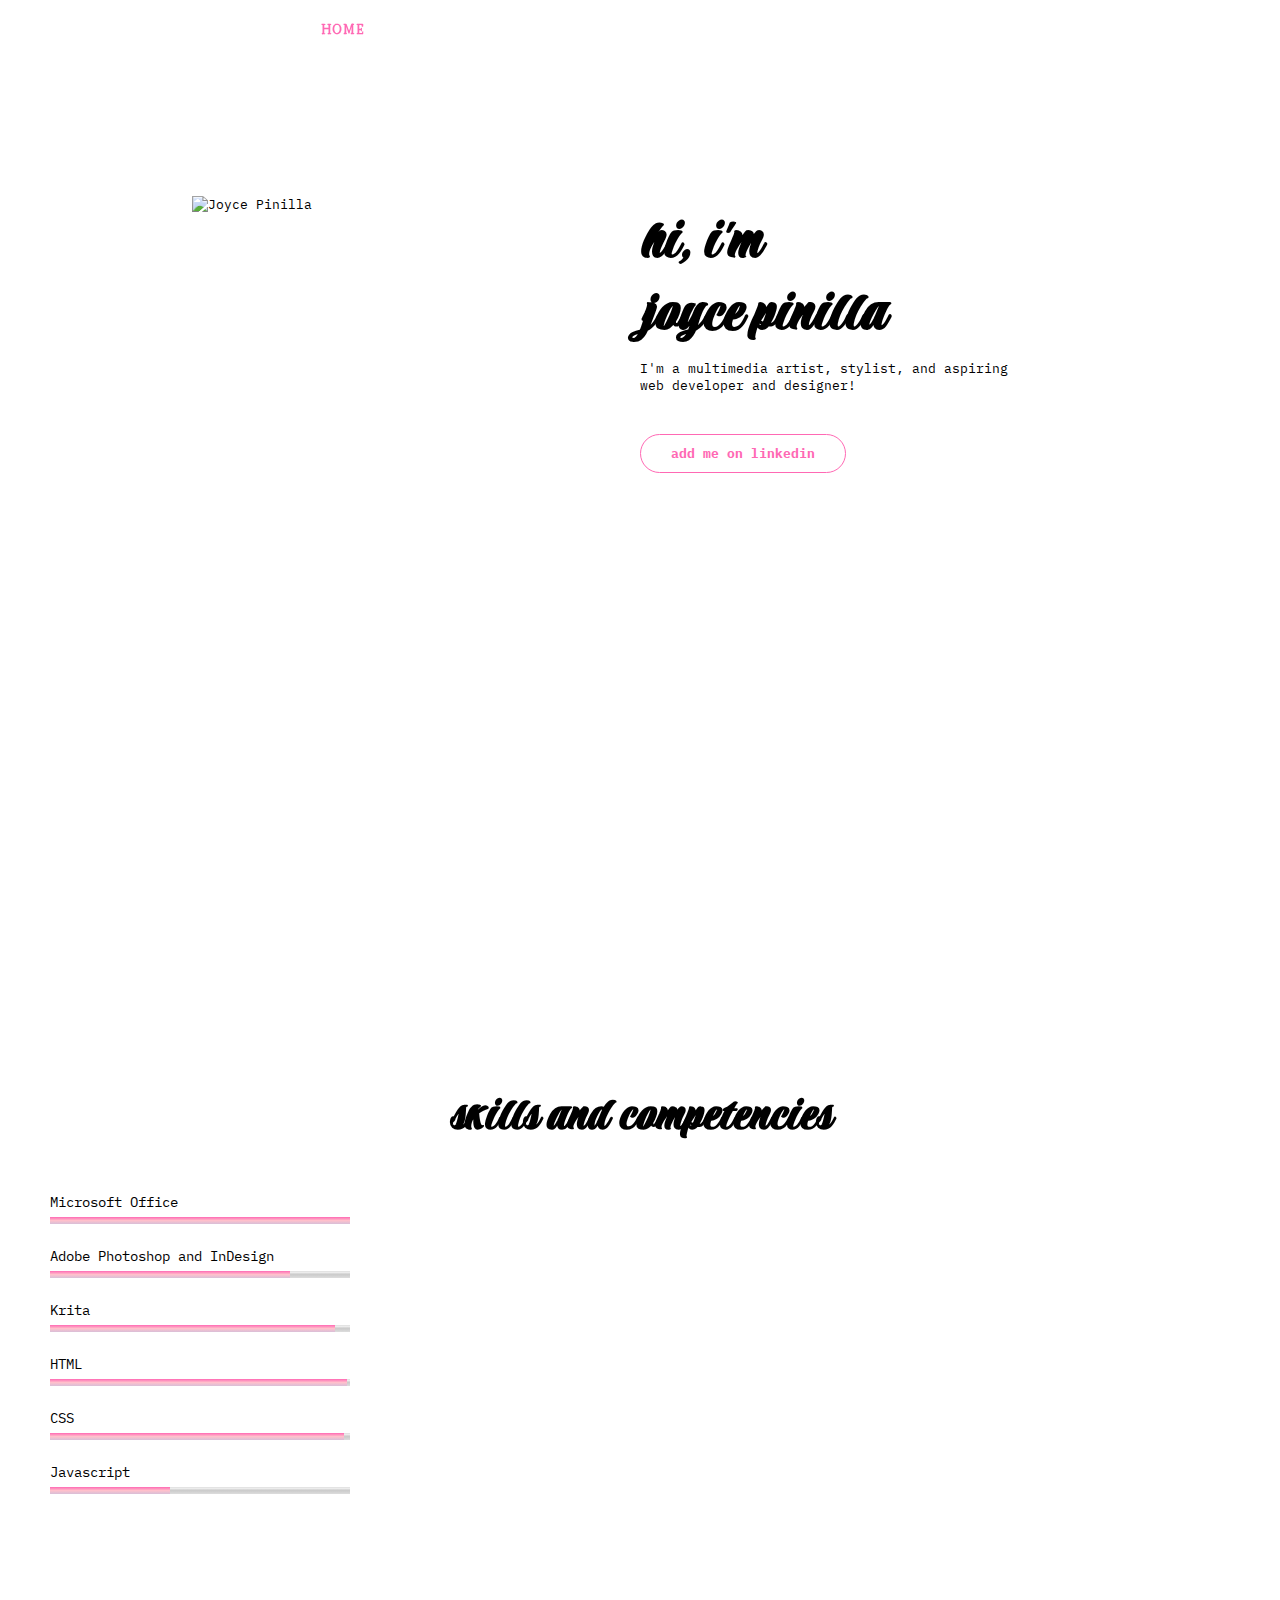
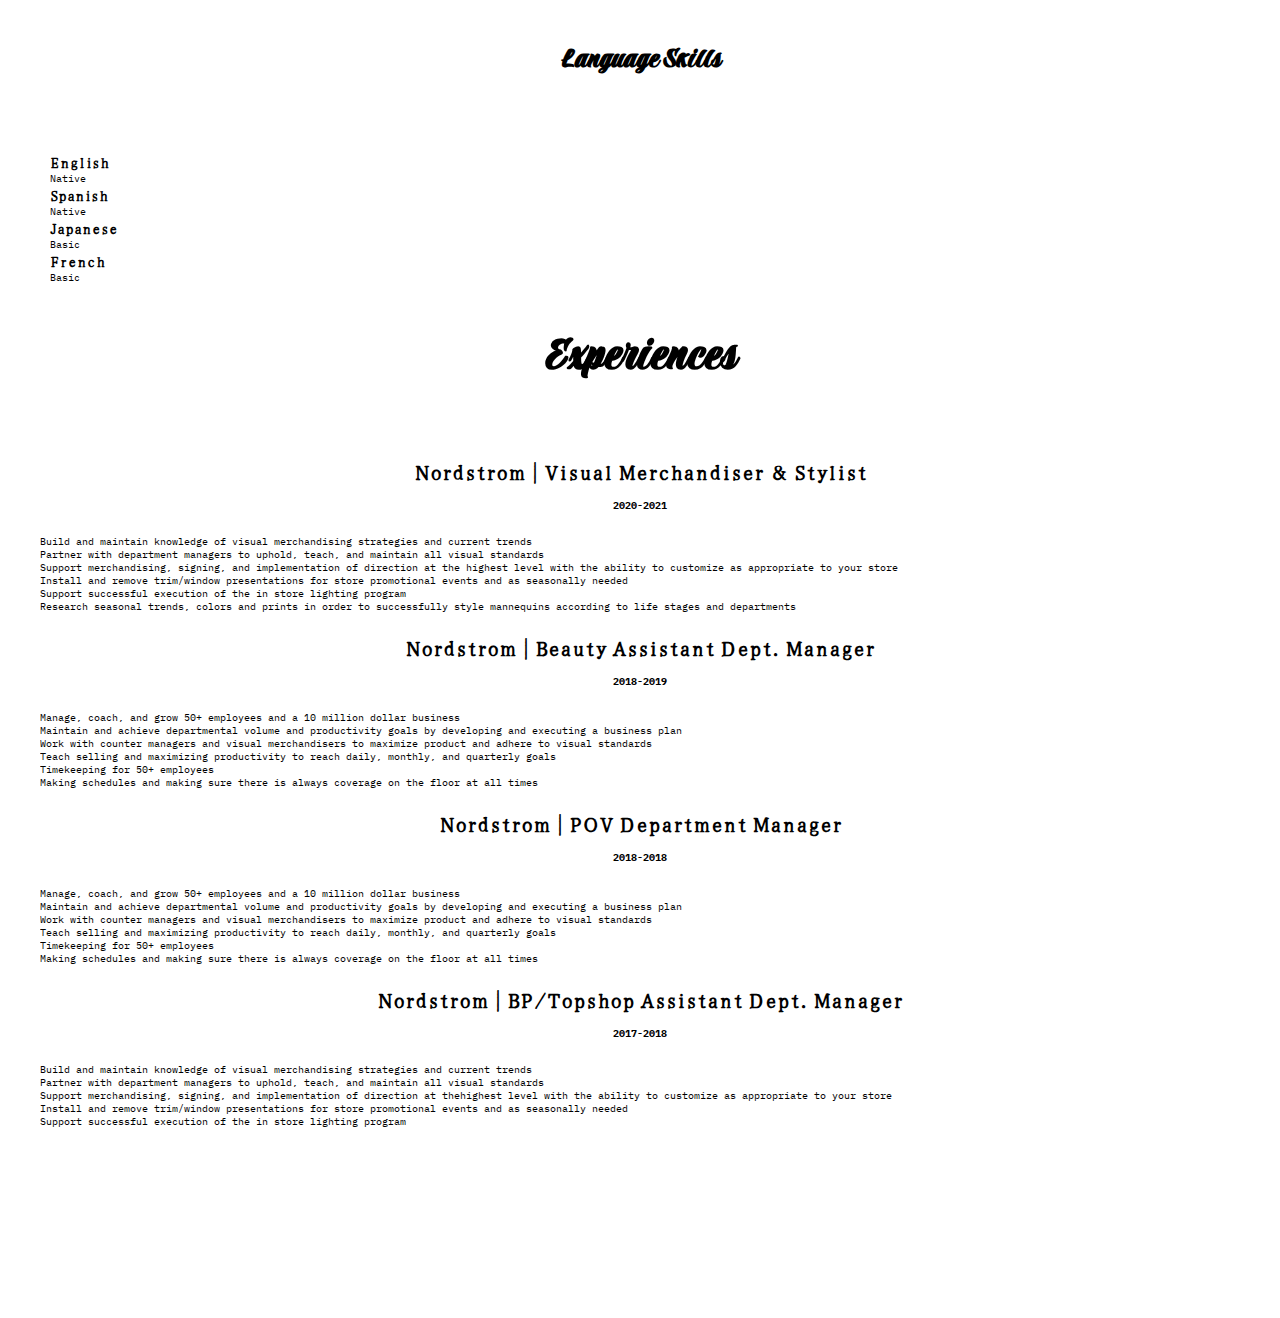
==== commit 48bfec46: "seventh commit" ====
--- a/index.html
+++ b/index.html
@@ -17,7 +17,7 @@
                 <li><a href="/" class="active">home</a></li>
                 <li><a href="#skills" class="nav-link">skills</a></li>
                 <li><a href="#resume" class="nav-link">resume</a></li>
-                <li><a href="https://www.linkedin.com/in/joyce-pinilla-a9869315b" target="_blank" class="nav-link">linkedin</a></li>
+                <li><a href="/" target="_blank" class="nav-link">portfolio</a></li>
                 <li><a href="https://instagram.com/joyce.pinillaa/" target="_blank" class="nav-link">instagram</a></li>
                 <li><a href="/contact.html" class="nav-link">contact</a></li>
             
@@ -40,10 +40,9 @@
                     <div class="col-sm" id="div2">
                     <h1>hi, i'm <br/>joyce pinilla</h1>
                     <p class="main">
-                        Lorem ipsum dolor sit amet, consectetur adipiscing elit, sed do eiusmod tempor incididunt ut labore et dolore magna aliqua. Proin fermentum leo vel orci porta. Tempus iaculis urna id volutpat lacus laoreet non. Viverra nam libero justo laoreet sit amet. Proin fermentum leo vel orci porta non pulvinar. 
-                    </p>
-                        <a href="" class="button">add me on linkedin</a>
-                    </div
+                        I'm a multimedia artist, stylist, and aspiring web developer and designer!</p>
+                        <a href="https://www.linkedin.com/in/joyce-pinilla-a9869315b" class="button">add me on linkedin</a>
+                    </div>
                 </div>
             </div>
         </header>
@@ -157,9 +156,6 @@
             </div>
         </section>
 
-
-
-
-
+<script src="JavaScript/main.js"></script>
     </body>
 </html>--- a/css/style.css
+++ b/css/style.css
@@ -0,0 +1,371 @@
+
+* {
+    margin: 0;
+    padding: 0;  
+    font-family: 'IBM Plex Mono', monospace;
+}
+
+body, ul {  
+    cursor: default;
+    font-family: 'IBM Plex Mono', monospace;
+    font-size: 80%;
+    overflow: hidden; /* Hide scrollbars */
+}
+
+nav {
+    overflow: hidden;
+    position: sticky;
+    top: 0;
+    width: 100%;
+    padding: 0px 0px;
+    margin: 0px 0px;
+    background-repeat: no-repeat;
+    background-image: url('../images/backgroundd.png');
+    z-index: 1;
+    text-align: center;
+}
+
+nav ul li {
+    display: inline-block;
+    margin: 18px 20px; /*0 refers to top and bottom
+    15px to left and right */
+    padding: 0px;
+    text-transform: uppercase;
+}
+
+nav ul li a {
+    text-decoration: none;
+    font-weight: bolder;
+    font-family: 'Yuji Syuku', serif;
+    font-size: 14px;
+}
+
+nav ul li .nav-link {
+    color: white;
+}
+
+nav ul li a:hover {
+    text-decoration: none;
+    color: pink;
+}
+
+nav ul li .active {
+    color: hotpink;
+}
+
+nav ul li .active:hover {
+    color: hotpink;
+}
+
+.button {
+    border: 1px solid;
+    text-decoration: none;
+    color: hotpink;
+    padding: 10px 30px;
+    margin-top: 40px;
+    display: inline-block;
+    border-radius: 20px;
+}
+
+header {
+    position: relative;
+    padding: 20px 0px;
+    padding-bottom: 50px;
+    background-repeat: no-repeat;
+    background-image: url('../images/backgroundd.png');
+    background-position-y: -25px;
+}
+
+header .container {
+    height: 610px;
+    margin: 50px auto;
+    text-align: left;
+    padding-top: 70px;
+    position: sticky;
+}
+
+header #centerdiv {
+    width: 70%;
+    height: auto;
+    margin: 0px auto;
+}
+
+header #div1 {
+    width: 50%;
+    height: auto;
+    float: left;
+}
+
+header #div2
+{
+  width: 50%;
+  height: auto;
+  float:left;
+} 
+
+header h1 {
+    font-family: 'Praise', cursive;
+    font-weight: bolder;
+    font-size: 60px;
+    padding: 10px 0px;
+}
+
+header a {
+    text-decoration: none;
+    font-weight: bolder;
+    color: white;
+}
+
+header p {
+    width: 380px;
+}
+
+img {
+    width: 320px;
+    max-width:100%;
+}
+
+.container2 {
+    height: 610px;
+    margin: 50px;
+    text-align: left;
+    padding-top: 70px;
+}
+
+h2 {
+    font-family: 'Praise', cursive;
+    font-weight: bolder;
+    font-size: 50px;
+    padding: 10px 0px;
+    text-align: center;
+}
+
+h3 {
+    font-family: 'Praise', cursive;
+    font-weight: bold;
+    font-size: 30px;
+    padding-top: 10px;
+    margin-top: 60px;
+    text-align: center;
+}
+
+h4 {
+    font-family: 'Praise', cursive;
+    font-weight: bolder;
+    font-size: 50px;
+    text-align: center;
+    padding: 50px;
+}
+
+h5 {
+    font-family: 'Yuji Syuku', serif;
+    font-weight: none;
+    font-size: 20px;
+    text-align: center;
+    padding: 20px 0px;
+}
+
+h6 {
+    font-family: 'Yuji Syuku', serif;
+    font-size: 14px;
+    font-weight: bolder;
+}
+
+.skills {
+    height: 100%;
+    font-size: 14px;
+    margin-top: 100px;
+    background-repeat: no-repeat;
+    background-position-y: -150px;
+    background-image: url('../images/backgroundd.png');
+}
+
+#languages {
+    font-size: 10px;
+    position: relative;
+}
+
+.resume {
+    margin: 150px 0px;
+    padding: 40px;
+    background-repeat: no-repeat;
+    background-image: url('../images/backgroundd.png');
+    background-position-y: -160px;
+    position: relative;
+}
+
+.resume ul {
+    margin-top: 0px;
+}
+
+meter {
+    background: none;
+    border-radius: 2rem;
+}
+  
+meter::-webkit-meter-optimum-value {
+    background: -webkit-linear-gradient(hotpink,pink,thistle)
+}
+
+section form input {
+    color: black;
+    font-family: 'Yuji Syuku', Serif;
+    background-color: pink;
+    opacity: 40%;
+    text-align: center;
+}
+
+
+form {
+    position: sticky;
+    text-align: center;
+    font-weight: bold;
+    font-family: 'Yuji Syuku', Serif;
+    font-size: 16px;
+    text-transform: uppercase;
+    color: white;
+    
+}
+
+textarea {
+    position: sticky;
+    text-align: center;
+    font-family: 'Yuji Syuku', Serif;
+    font-size: 16px;
+    color: gray;
+    border-color: #ecd8e4;
+    border-style: dotted dotted double dotted;
+    resize: none;
+}
+
+
+.contactme {
+    background-repeat: no-repeat;
+    background-image: url('../images/backgroundd.png');
+    padding-top: 30px;
+}
+
+#send {
+    color: darkslategray;
+    border-color: hotpink;
+    border-radius: 24px;
+    width: 120px;
+}
+
+
+@media only screen and (max-width: 600px) {
+    * {
+        margin: 0px;
+        padding: 0px;
+    }
+    
+    body {
+        font-size: 14px;
+        overflow-y: visible;
+        overflow-x: hidden;
+        max-width: 100%;
+        top: 0;
+        font-family: 'IBM Plex Mono', monospace;
+    }
+
+    nav {
+        overflow: hidden;
+        position: sticky;
+        top: 0;
+        width: 100%;
+        margin: 0px 0px;
+        background-repeat: no-repeat;
+        background-image: url('../images/backgroundd.png');
+        z-index: 1;
+        text-align: center;
+    }
+
+    nav ul li {
+        display: inline-block;
+        margin: 0px 5px; /*0 refers to top and bottom
+        15px to left and right */
+        padding: 0px;
+        text-transform: uppercase;
+    }
+
+    body header {
+        padding: 10px 0px;
+        background-position: initial;
+        background-repeat: no-repeat;
+        background-image: url('../images/backgroundd.png');
+        margin-top: -100px;
+        margin-bottom: 450px;
+    }
+
+    .skills {
+        height: 100%;
+        font-size: 14px;
+        margin-top: -50px;
+        padding-top: 50px;
+        padding-bottom: 50px;
+        margin-bottom: 350px;
+        background-repeat: no-repeat;
+        background-position: initial;
+        background-position-y: -20px;
+        background-image: url('../images/backgroundd.png');
+        
+    }
+    
+
+    body header h1 {
+        font-size: 44px;
+    }
+
+    h2 { 
+        font-size: 38px;
+        padding-top: 0px;
+        margin-top: -10px;
+    }
+
+    h4 {
+        font-size: 38px;
+        padding: 60px;
+    }
+
+    h5 {
+        font-size: 17px;
+        word-spacing: 0px;
+        padding: 20px;
+    }
+
+    .resume {
+        max-width: 100%;
+        position: relative;
+        background-position-y: -160px;
+        padding-top: 40px;
+        margin-top: -40px;
+        background-repeat: no-repeat;
+        background-image: url('../images/backgroundd.png');
+        background-position-y: -100px;
+    }
+
+    #exp {
+        width: 95%;
+    }
+
+    #languages {
+        position: relative;
+        text-align: center;
+
+    }
+
+    body header #div1 {
+        position: relative;
+        width: fit-content;
+
+    }
+
+    body header #div2 {
+        position: relative;
+        width: fit-content;
+    }
+
+    header p {
+        width: 100%;
+    }
+}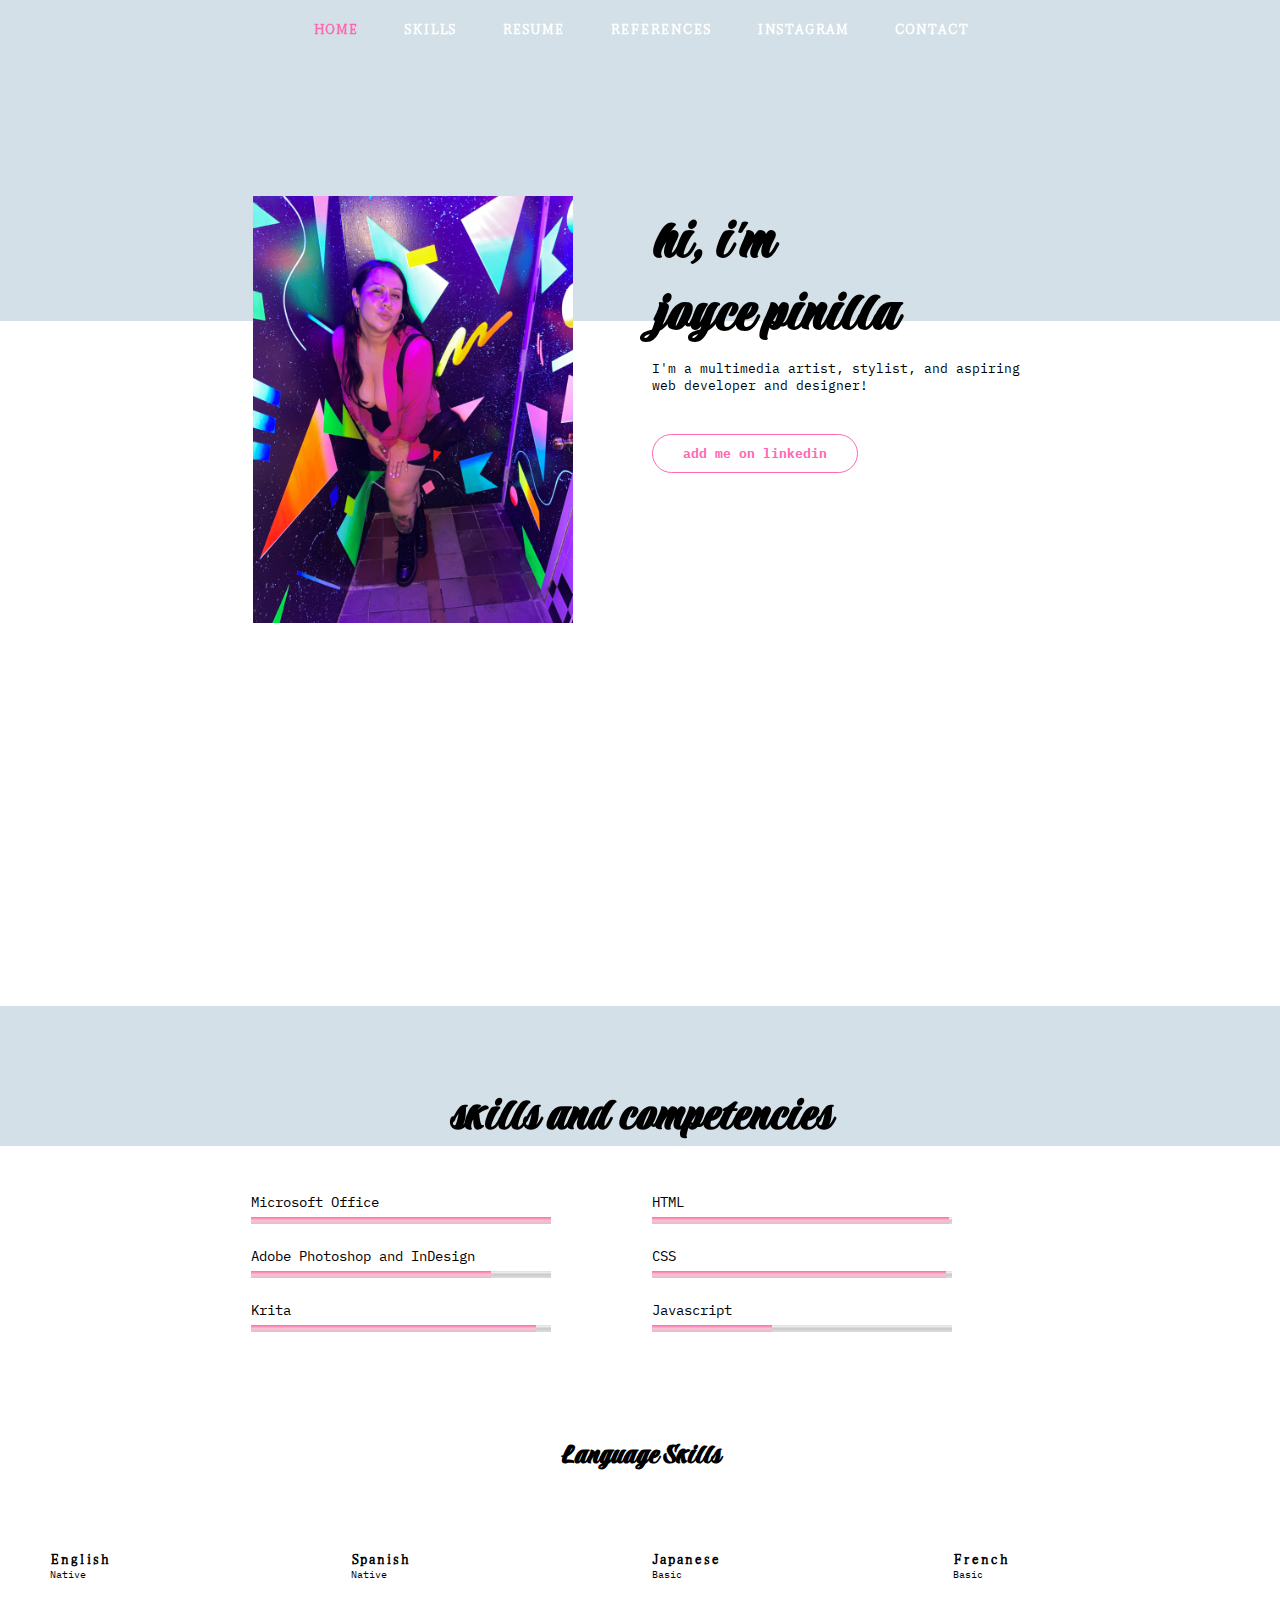
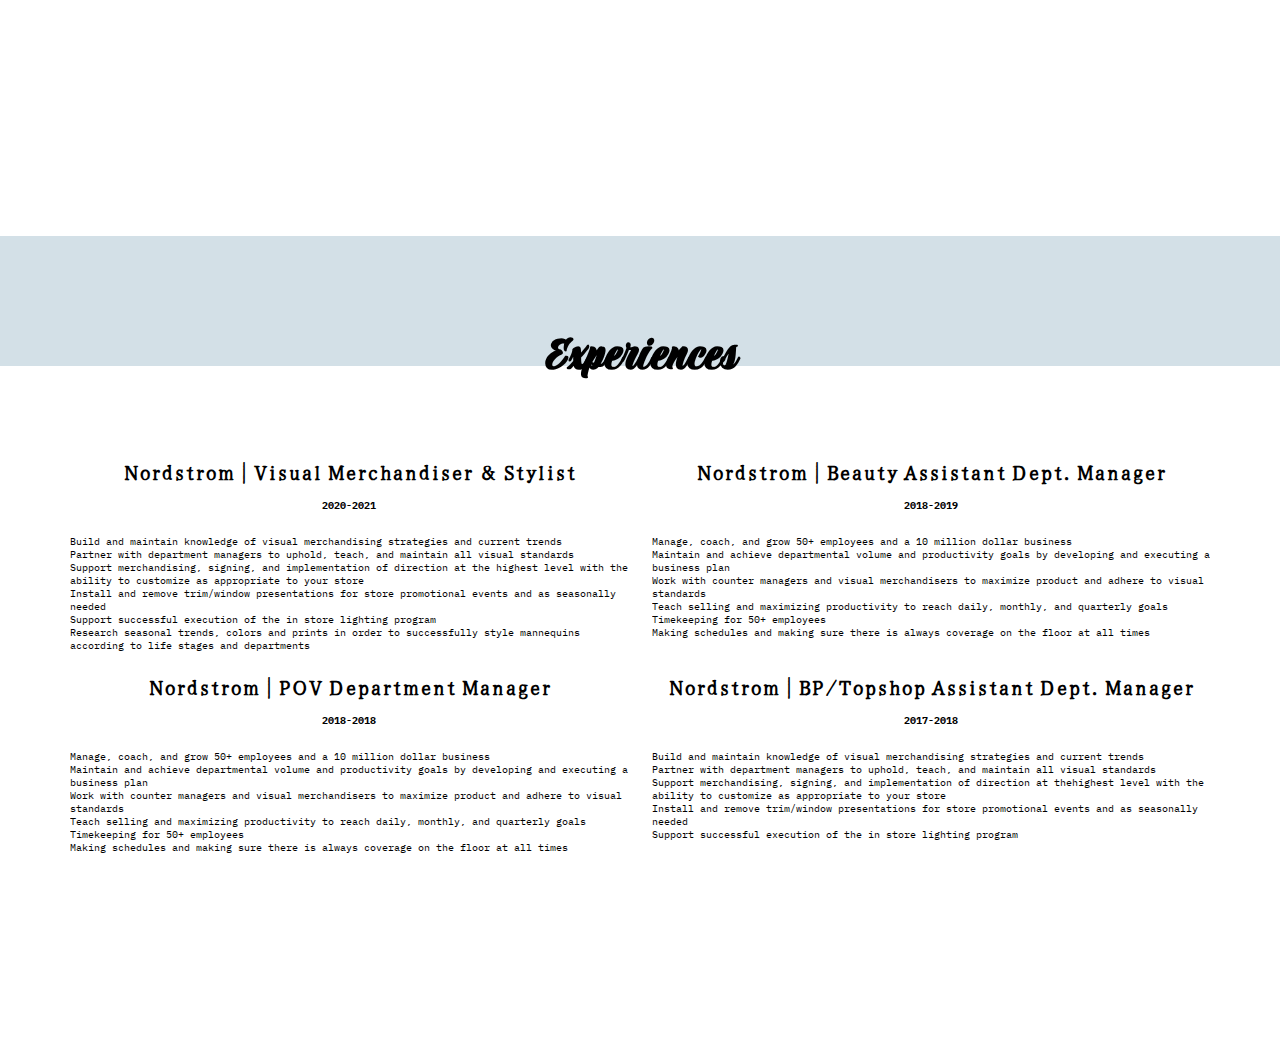
==== commit de6f010b: "tenth commit" ====
--- a/index.html
+++ b/index.html
@@ -17,7 +17,7 @@
                 <li><a href="/" class="active">home</a></li>
                 <li><a href="#skills" class="nav-link">skills</a></li>
                 <li><a href="#resume" class="nav-link">resume</a></li>
-                <li><a href="/" target="_blank" class="nav-link">portfolio</a></li>
+                <li><a href="/references.html" target="_blank" class="nav-link">references</a></li>
                 <li><a href="https://instagram.com/joyce.pinillaa/" target="_blank" class="nav-link">instagram</a></li>
                 <li><a href="/contact.html" class="nav-link">contact</a></li>
             
